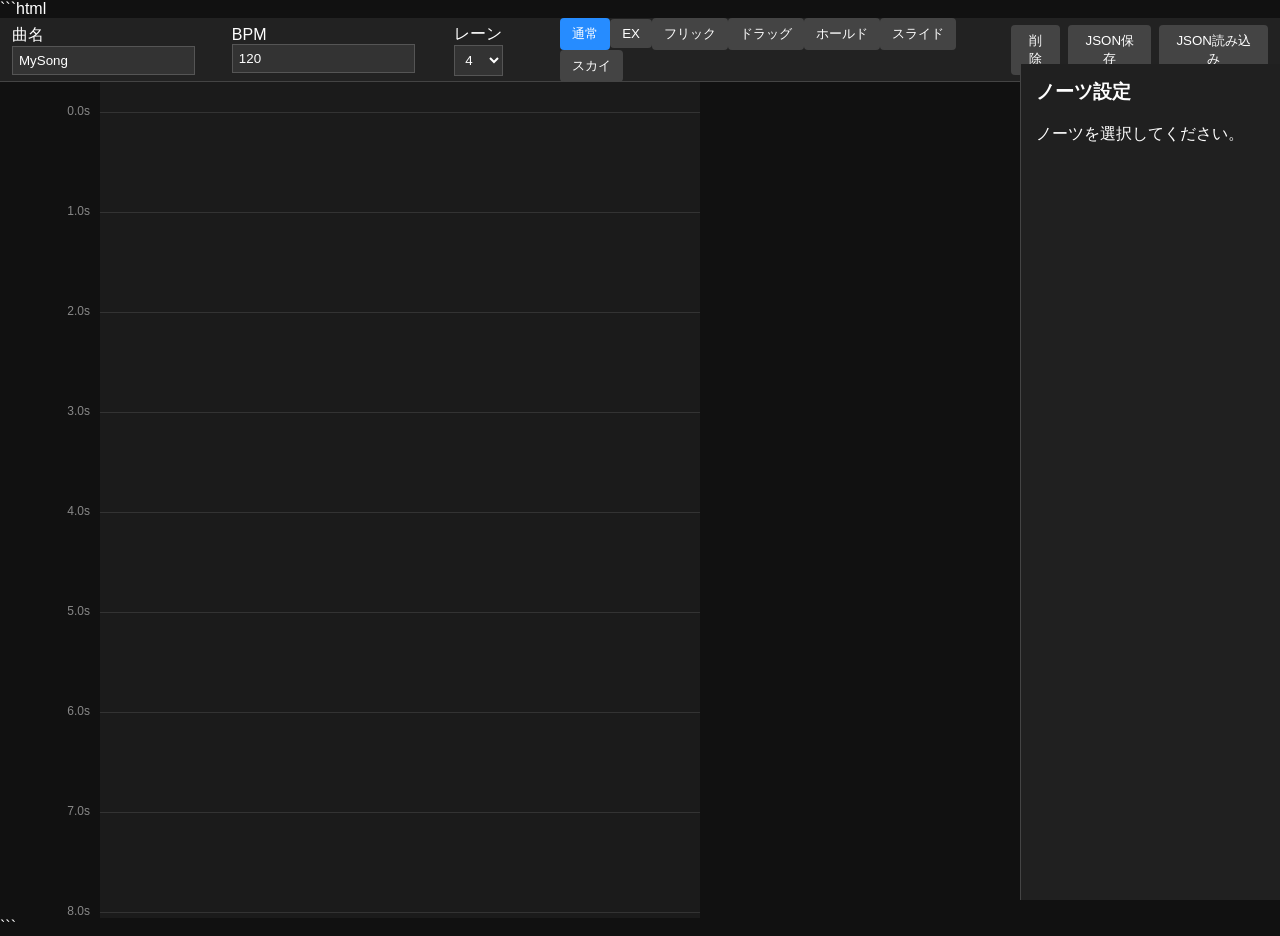
==== ChartEditor/譜面作成ツール.html @ 3a307c7f "ホールドノーツとスライドノーツのボディ部分プレハブ化・譜面エディタ仮作成" ====
```html
<!DOCTYPE html>
<html lang="ja">
<head>
<meta charset="UTF-8">
<title>Rhythm Game Chart Editor</title>

<style>
* {
    box-sizing: border-box;
}

body {
    margin: 0;
    background: #111;
    color: white;
    font-family: Arial, sans-serif;
    overflow: hidden;
}

/* =========================
   ツールバー
========================= */

#toolbar {
    height: 64px;
    background: #222;
    display: flex;
    align-items: center;
    gap: 8px;
    padding: 8px 12px;
    border-bottom: 1px solid #444;
}

#toolbar input,
#toolbar select {
    background: #333;
    color: white;
    border: 1px solid #555;
    padding: 6px;
}

button {
    background: #444;
    color: white;
    border: none;
    padding: 7px 12px;
    border-radius: 4px;
    cursor: pointer;
}

button:hover {
    background: #666;
}

button.active {
    background: #268cff;
}

/* =========================
   エディタ
========================= */

#editorWrapper {
    height: calc(100vh - 64px);
    overflow: auto;
}

#timeline {
    position: relative;
    width: 600px;
    min-height: 5000px;
    margin-left: 100px;
    background: #1b1b1b;
}

/* レーン */

.lane {
    position: absolute;
    top: 0;
    bottom: 0;
    width: 150px;
    border-left: 1px solid #444;
    border-right: 1px solid #444;
}

.lane:nth-child(1) {
    left: 0;
}

.lane:nth-child(2) {
    left: 150px;
}

.lane:nth-child(3) {
    left: 300px;
}

.lane:nth-child(4) {
    left: 450px;
}

/* 時間線 */

.timeLine {
    position: absolute;
    left: 0;
    height: 1px;
    background: #333;
}

.timeLabel {
    position: absolute;
    left: -90px;
    width: 80px;
    text-align: right;
    color: #888;
    font-size: 12px;
}

/* =========================
   共通ノーツ
========================= */

.note {
    position: absolute;
    z-index: 10;
    cursor: pointer;
}

/* TAP */

.note-tap {
    height: 24px;
    border-radius: 5px;
    background: #35a9ff;
    border: 2px solid white;
}

/* EX */

.note-ex {
    height: 28px;
    border-radius: 50%;
    background: #ffd83d;
    border: 3px solid #fff;
    box-shadow:
        0 0 10px #ffd83d,
        0 0 20px #ffd83d;
}

/* HOLD */

.note-hold {
    background: #ff4d91;
    border: 2px solid white;
    border-radius: 8px;
}

/* FLICK */

.note-flick {
    width: 34px;
    height: 34px;
    background: #9d5cff;
    border: 3px solid white;
    transform: rotate(45deg);
}

/* DRAG */

.note-drag {
    height: 26px;
    border-radius: 13px;
    background: #39e68c;
    border: 2px solid white;
}

/* SLIDE */

.slide-line {
    position: absolute;
    height: 8px;
    background: #ff9d3d;
    border-radius: 8px;
    transform-origin: 0 50%;
    z-index: 5;
}

.slide-point {
    position: absolute;
    width: 22px;
    height: 22px;
    border-radius: 50%;
    border: 2px solid white;
    z-index: 12;
}

/* SKY */

.note-sky {
    width: 36px;
    height: 36px;
    border-radius: 50%;
    background: #4de8ff;
    border: 3px solid white;
    box-shadow:
        0 0 10px #4de8ff,
        0 0 30px #4de8ff;
}

/* =========================
   設定パネル
========================= */

#propertyPanel {
    position: fixed;
    right: 0;
    top: 64px;
    width: 260px;
    bottom: 0;
    background: #202020;
    border-left: 1px solid #444;
    padding: 15px;
    overflow-y: auto;
}

#propertyPanel h3 {
    margin-top: 0;
}

.property {
    margin-bottom: 12px;
}

.property label {
    display: block;
    color: #aaa;
    margin-bottom: 4px;
}

.property input,
.property select {
    width: 100%;
    background: #333;
    color: white;
    border: 1px solid #555;
    padding: 7px;
}

.hidden {
    display: none;
}
</style>
</head>

<body>

<!-- =========================
     ツールバー
========================= -->

<div id="toolbar">

    <label>
        曲名
        <input
            id="songName"
            value="MySong"
        >
    </label>

    <label>
        BPM
        <input
            id="bpm"
            type="number"
            value="120"
        >
    </label>

    <label>
        レーン
        <select id="laneCount">
    		<option value="4">4</option>
    		<option value="5">5</option>
    		<option value="6">6</option>
    		<option value="7">7</option>
    		<option value="8">8</option>
    		<option value="9">9</option>
    		<option value="10">10</option>
    		<option value="11">11</option>
    		<option value="12">12</option>
    		<option value="13">13</option>
    		<option value="14">14</option>
    		<option value="15">15</option>
    		<option value="16">16</option>
	</select>
    </label>

    <div id="noteButtons"></div>

    <button onclick="setMode('delete')">
        削除
    </button>

    <button onclick="saveJSON()">
        JSON保存
    </button>

    <button onclick="loadJSON()">
        JSON読み込み
    </button>

    <input
        id="fileInput"
        type="file"
        accept=".json"
        style="display:none"
    >

</div>


<!-- =========================
     タイムライン
========================= -->

<div id="editorWrapper">

    <div id="timeline"></div>

</div>


<!-- =========================
     プロパティ
========================= -->

<div id="propertyPanel">

    <h3>ノーツ設定</h3>

    <div id="properties">
        ノーツを選択してください。
    </div>

</div>


<script>

/* =========================================================
   基本設定
========================================================= */

let pixelsPerSecond = 100;

let laneCount = 4;

let mode = "tap";

let selectedNoteIndex = -1;

let dragStart = null;


/* =========================================================
   譜面データ
========================================================= */

let chart = {

    songName: "MySong",

    bpm: 120,

    laneCount: 4,

    notes: []

};


/* =========================================================
   ★ ノーツ定義
=========================================================

   新しいノーツを追加するときは、
   基本的にここへ追加するだけ。

========================================================= */

const NOTE_TYPES = {

    tap: {

        name: "通常",

        color: "#35a9ff",

        placement: "single"

    },


    ex: {

        name: "EX",

        color: "#ffd83d",

        placement: "single",

        defaults: {

            judgeWindow: 0.15,

            scoreMultiplierBonus: 0.5

        }

    },


    flick: {

        name: "フリック",

        color: "#9d5cff",

        placement: "single",

        defaults: {

            direction: "right"

        }

    },


    drag: {

        name: "ドラッグ",

        color: "#39e68c",

        placement: "single"

    },


    hold: {

        name: "ホールド",

        color: "#ff4d91",

        placement: "range"

    },


    slide: {

        name: "スライド",

        color: "#ff9d3d",

        placement: "slide"

    },


    sky: {

        name: "スカイ",

        color: "#4de8ff",

        placement: "sky",

        defaults: {

            x: 0,

            y: 2,

            z: 5

        }

    }

};


/* =========================================================
   HTML要素
========================================================= */

const timeline =
    document.getElementById("timeline");

const noteButtons =
    document.getElementById("noteButtons");

const laneCountInput =
    document.getElementById("laneCount");

const properties =
    document.getElementById("properties");


/* =========================================================
   ノーツボタンを自動生成
========================================================= */

function createNoteButtons() {

    noteButtons.innerHTML = "";

    Object.keys(NOTE_TYPES).forEach(type => {

        const config =
            NOTE_TYPES[type];

        const button =
            document.createElement("button");

        button.textContent =
            config.name;

        button.dataset.type =
            type;

        button.onclick = () => {

            setMode(type);

        };

        noteButtons.appendChild(button);

    });

}


/* =========================================================
   モード変更
========================================================= */

function setMode(type) {

    mode = type;

    document
        .querySelectorAll("#noteButtons button")
        .forEach(button => {

            button.classList.remove("active");

            if (
                button.dataset.type === type
            ) {

                button.classList.add("active");

            }

        });

}


/* =========================================================
   時間変換
========================================================= */

function timeToY(time) {

    return (
        time *
        pixelsPerSecond
    ) + 30;

}


function yToTime(y) {

    return Math.max(

        0,

        (y - 30) /
        pixelsPerSecond

    );

}


/* =========================================================
   レーン取得
========================================================= */

function getLaneWidth() {

    if (laneCount <= 4) {
        return 150;
    }

    if (laneCount <= 6) {
        return 120;
    }

    if (laneCount <= 8) {
        return 100;
    }

    if (laneCount <= 12) {
        return 75;
    }

    return 60;
}

function getLane(x) {

    const width =
        getLaneWidth();

    return Math.floor(
        x / width
    );

}

/* =========================================================
   マウス位置
========================================================= */

function getMousePosition(event) {

    const rect =
        timeline.getBoundingClientRect();

    return {

        x:
            event.clientX -
            rect.left,

        y:
            event.clientY -
            rect.top

    };

}


/* =========================================================
   タイムライン
========================================================= */

timeline.addEventListener(
    "mousedown",
    event => {

        const pos =
            getMousePosition(event);

        const lane =
            getLane(pos.x);

        if (
            lane < 0 ||
            lane >= laneCount
        ) {

            return;

        }


        /* 削除 */

        if (
            mode === "delete"
        ) {

            return;

        }


        const config =
            NOTE_TYPES[mode];


        if (!config) {

            return;

        }


        /* 単発ノーツ */

        if (
            config.placement ===
            "single"
        ) {

            const time =
                yToTime(pos.y);

            addSingleNote(
                mode,
                lane,
                time
            );

        }


        /* HOLD */

        if (
            config.placement ===
            "range"
        ) {

            dragStart = {

                lane: lane,

                time:
                    yToTime(pos.y)

            };

        }


        /* SLIDE */

        if (
            config.placement ===
            "slide"
        ) {

            dragStart = {

                lane: lane,

                time:
                    yToTime(pos.y)

            };

        }


        /* SKY */

        if (
            config.placement ===
            "sky"
        ) {

            const time =
                yToTime(pos.y);

            addSkyNote(
                time
            );

        }

    }
);


/* =========================================================
   マウスアップ
========================================================= */

timeline.addEventListener(
    "mouseup",
    event => {

        if (
            dragStart === null
        ) {

            return;

        }


        const pos =
            getMousePosition(event);

        const endLane =
            getLane(pos.x);

        const endTime =
            yToTime(pos.y);


        /* HOLD */

        if (
            mode === "hold"
        ) {

            if (
                endTime >
                dragStart.time
            ) {

                addHoldNote(

                    dragStart.lane,

                    dragStart.time,

                    endTime

                );

            }

        }


        /* SLIDE */

        if (
            mode === "slide"
        ) {

            if (
                endTime >
                dragStart.time &&
                endLane >= 0 &&
                endLane < laneCount
            ) {

                addSlideNote(

                    dragStart.lane,

                    endLane,

                    dragStart.time,

                    endTime

                );

            }

        }


        dragStart = null;

    }
);


/* =========================================================
   単発ノーツ
========================================================= */

function addSingleNote(
    type,
    lane,
    time
) {

    const config =
        NOTE_TYPES[type];

    const note = {

        type: type,

        lane: lane,

        time: time

    };


    /*
       デフォルト値を追加
    */

    if (config.defaults) {

        Object.assign(

            note,

            config.defaults

        );

    }


    chart.notes.push(note);

    renderChart();

}


/* =========================================================
   HOLD
========================================================= */

function addHoldNote(
    lane,
    startTime,
    endTime
) {

    chart.notes.push({

        type: "hold",

        lane: lane,

        startTime:
            startTime,

        endTime:
            endTime

    });

    renderChart();

}


/* =========================================================
   スライド
========================================================= */

function addSlideNote(
    startLane,
    endLane,
    startTime,
    endTime
) {

    chart.notes.push({

        type: "slide",

        startLane:
            startLane,

        endLane:
            endLane,

        startTime:
            startTime,

        endTime:
            endTime

    });

    renderChart();

}


/* =========================================================
   SKY
========================================================= */

function addSkyNote(time) {

    const config =
        NOTE_TYPES.sky;

    chart.notes.push({

        type: "sky",

        time: time,

        x: config.defaults.x,

        y: config.defaults.y,

        z: config.defaults.z

    });

    renderChart();

}


/* =========================================================
   譜面描画
========================================================= */

function renderChart() {

    /*
       既存のノーツ・時間線を削除
    */

    timeline
        .querySelectorAll(
            ".note, .slide-line, .slide-point, .timeLine, .timeLabel"
        )
        .forEach(
            element =>
                element.remove()
        );


    /* レーン幅を自動計算 */

    const laneWidth =
        getLaneWidth();

    const timelineWidth =
        laneWidth * laneCount;

    timeline.style.width =
        timelineWidth + "px";


    /*
       時間線
    */

    for (
        let time = 0;
        time <= 50;
        time++
    ) {

        const y =
            timeToY(time);

        const line =
            document.createElement("div");

        line.className =
            "timeLine";

        line.style.top =
            y + "px";

	line.style.width =
    		timelineWidth + "px";

        timeline.appendChild(line);


        const label =
            document.createElement("div");

        label.className =
            "timeLabel";

        label.style.top =
            (y - 8) + "px";

        label.textContent =
            time.toFixed(1) + "s";

        timeline.appendChild(label);

    }


    /*
       ノーツ
    */

    chart.notes.forEach(
        (note, index) => {

            renderNote(
                note,
                index,
                laneWidth
            );

        }
    );

}


/* =========================================================
   ノーツ描画
========================================================= */

function renderNote(
    note,
    index,
    laneWidth
) {

    switch (
        note.type
    ) {


        /* TAP */

        case "tap":

            createSingleVisual(
                note,
                index,
                laneWidth,
                "note-tap"
            );

            break;


        /* EX */

        case "ex":

            createSingleVisual(
                note,
                index,
                laneWidth,
                "note-ex"
            );

            break;


        /* FLICK */

        case "flick":

            createSingleVisual(
                note,
                index,
                laneWidth,
                "note-flick"
            );

            break;


        /* DRAG */

        case "drag":

            createSingleVisual(
                note,
                index,
                laneWidth,
                "note-drag"
            );

            break;


        /* HOLD */

        case "hold":

            createHoldVisual(
                note,
                index,
                laneWidth
            );

            break;


        /* SLIDE */

        case "slide":

            createSlideVisual(
                note,
                index,
                laneWidth
            );

            break;


        /* SKY */

        case "sky":

            createSkyVisual(
                note,
                index
            );

            break;

    }

}


/* =========================================================
   単発ノーツ表示
========================================================= */

function createSingleVisual(
    note,
    index,
    laneWidth,
    className
) {

    const element =
        document.createElement("div");

    element.className =
        "note " + className;

    element.style.left =
        (
            note.lane *
            laneWidth +
            10
        ) + "px";

    element.style.top =
        timeToY(note.time)
        + "px";

    element.style.width =
        (
            laneWidth -
            20
        ) + "px";


    element.onclick =
        event => {

            event.stopPropagation();

            if (
                mode === "delete"
            ) {

                chart.notes.splice(
                    index,
                    1
                );

                renderChart();

                return;

            }


            selectNote(index);

        };


    timeline.appendChild(
        element
    );

}


/* =========================================================
   HOLD表示
========================================================= */

function createHoldVisual(
    note,
    index,
    laneWidth
) {

    const element =
        document.createElement("div");

    element.className =
        "note note-hold";

    element.style.left =
        (
            note.lane *
            laneWidth +
            20
        ) + "px";

    element.style.top =
        timeToY(
            note.startTime
        ) + "px";

    element.style.width =
        (
            laneWidth -
            40
        ) + "px";

    element.style.height =
        (
            (
                note.endTime -
                note.startTime
            ) *
            pixelsPerSecond
        ) + "px";


    element.onclick =
        event => {

            event.stopPropagation();

            if (
                mode === "delete"
            ) {

                chart.notes.splice(
                    index,
                    1
                );

                renderChart();

                return;

            }

            selectNote(index);

        };


    timeline.appendChild(
        element
    );

}


/* =========================================================
   スライド表示
========================================================= */

function createSlideVisual(
    note,
    index,
    laneWidth
) {

    const startX =
        note.startLane *
        laneWidth +
        laneWidth / 2;

    const endX =
        note.endLane *
        laneWidth +
        laneWidth / 2;

    const startY =
        timeToY(
            note.startTime
        );

    const endY =
        timeToY(
            note.endTime
        );


    const dx =
        endX -
        startX;

    const dy =
        endY -
        startY;

    const length =
        Math.sqrt(
            dx * dx +
            dy * dy
        );

    const angle =
        Math.atan2(
            dy,
            dx
        ) *
        180 /
        Math.PI;


    const line =
        document.createElement("div");

    line.className =
        "slide-line";

    line.style.left =
        startX + "px";

    line.style.top =
        startY + "px";

    line.style.width =
        length + "px";

    line.style.transform =
        `rotate(${angle}deg)`;


    line.onclick =
        event => {

            event.stopPropagation();

            if (
                mode === "delete"
            ) {

                chart.notes.splice(
                    index,
                    1
                );

                renderChart();

            }

        };


    timeline.appendChild(
        line
    );


    createSlidePoint(
        startX,
        startY,
        "#ffffff"
    );

    createSlidePoint(
        endX,
        endY,
        "#ff9d3d"
    );

}


/* =========================================================
   スライドの点
========================================================= */

function createSlidePoint(
    x,
    y,
    color
) {

    const point =
        document.createElement("div");

    point.className =
        "slide-point";

    point.style.left =
        (x - 11) + "px";

    point.style.top =
        (y - 11) + "px";

    point.style.background =
        color;

    timeline.appendChild(
        point
    );

}


/* =========================================================
   SKY表示
========================================================= */

function createSkyVisual(
    note,
    index
) {

    const element =
        document.createElement("div");

    element.className =
        "note note-sky";


    /*
       2Dエディタでは
       Xを横位置として表示
    */

    const x =
        300 +
        note.x * 100;

    element.style.left =
        x + "px";

    element.style.top =
        timeToY(
            note.time
        ) + "px";


    element.title =
        `SKY\nX:${note.x}\nY:${note.y}\nZ:${note.z}`;


    element.onclick =
        event => {

            event.stopPropagation();

            if (
                mode === "delete"
            ) {

                chart.notes.splice(
                    index,
                    1
                );

                renderChart();

                return;

            }

            selectNote(index);

        };


    timeline.appendChild(
        element
    );

}


/* =========================================================
   ノーツ選択
========================================================= */

function selectNote(index) {

    selectedNoteIndex =
        index;

    const note =
        chart.notes[index];

    showProperties(note);

}


/* =========================================================
   プロパティ表示
========================================================= */

function showProperties(note) {

    properties.innerHTML = "";


    Object.keys(note)
        .forEach(key => {

            const wrapper =
                document.createElement(
                    "div"
                );

            wrapper.className =
                "property";


            const label =
                document.createElement(
                    "label"
                );

            label.textContent =
                key;


            const input =
                document.createElement(
                    "input"
                );

            input.value =
                note[key];


            input.onchange =
                () => {

                    let value =
                        input.value;


                    if (
                        value !== "" &&
                        !isNaN(value)
                    ) {

                        value =
                            Number(value);

                    }


                    note[key] =
                        value;


                    renderChart();

                };


            wrapper.appendChild(
                label
            );

            wrapper.appendChild(
                input
            );

            properties.appendChild(
                wrapper
            );

        });

}


/* =========================================================
   レーン数変更
========================================================= */

laneCountInput.onchange =
    () => {

        laneCount =
            Number(
                laneCountInput.value
            );

        chart.laneCount =
            laneCount;

        renderChart();

    };


/* =========================================================
   JSON保存
========================================================= */

function saveJSON() {

    chart.songName =
        document.getElementById(
            "songName"
        ).value;

    chart.bpm =
        Number(
            document.getElementById(
                "bpm"
            ).value
        );

    chart.laneCount =
        laneCount;


    const json =
        JSON.stringify(
            chart,
            null,
            2
        );


    const blob =
        new Blob(
            [json],
            {
                type:
                    "application/json"
            }
        );


    const url =
        URL.createObjectURL(
            blob
        );


    const a =
        document.createElement(
            "a"
        );

    a.href =
        url;

    a.download =
        chart.songName +
        ".json";

    a.click();


    URL.revokeObjectURL(
        url
    );

}


/* =========================================================
   JSON読み込み
========================================================= */

function loadJSON() {

    document
        .getElementById(
            "fileInput"
        )
        .click();

}


document
    .getElementById(
        "fileInput"
    )
    .addEventListener(
        "change",
        event => {

            const file =
                event.target.files[0];

            if (!file) {
                return;
            }


            const reader =
                new FileReader();


            reader.onload =
                () => {

                    chart =
                        JSON.parse(
                            reader.result
                        );


                    laneCount =
                        chart.laneCount ||
                        4;


                    laneCountInput.value =
                        laneCount;


                    document
                        .getElementById(
                            "songName"
                        )
                        .value =
                        chart.songName ||
                        "MySong";


                    document
                        .getElementById(
                            "bpm"
                        )
                        .value =
                        chart.bpm ||
                        120;


                    renderChart();

                };


            reader.readAsText(
                file
            );

        }
    );


/* =========================================================
   初期化
========================================================= */

createNoteButtons();

renderChart();

setMode("tap");

</script>

</body>
</html>
```
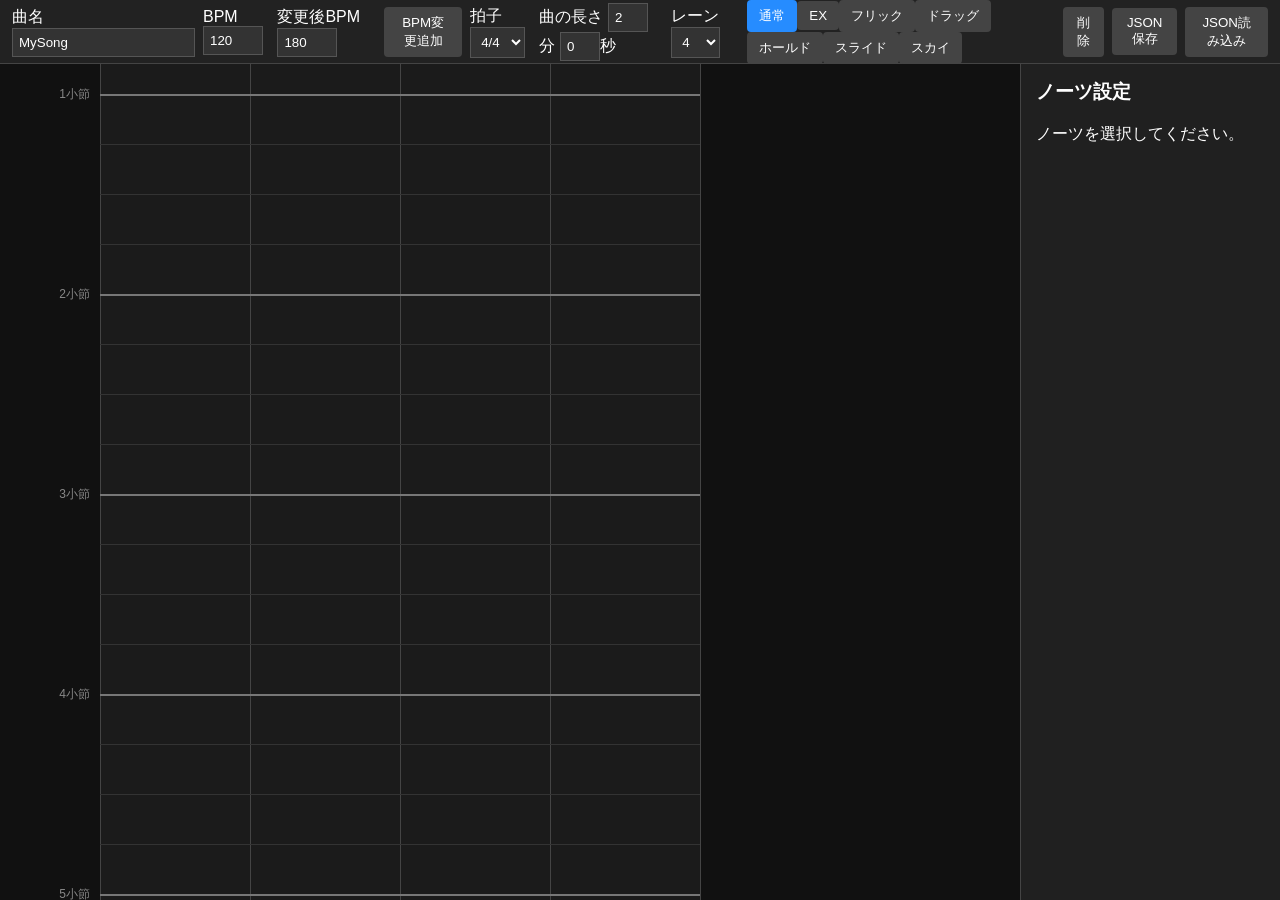
==== commit 04ca5f6f: "譜面エディタの追加機能と変更" ====
--- a/ChartEditor/譜面作成ツール.html
+++ b/ChartEditor/譜面作成ツール.html
@@ -1,4 +1,3 @@
-```html
 <!DOCTYPE html>
 <html lang="ja">
 <head>
@@ -69,45 +68,35 @@
 #timeline {
     position: relative;
     width: 600px;
-    min-height: 5000px;
     margin-left: 100px;
     background: #1b1b1b;
 }
 
-/* レーン */
-
-.lane {
+/* 小節線・拍線・レーン線 */
+
+.measureLine {
     position: absolute;
-    top: 0;
-    bottom: 0;
-    width: 150px;
-    border-left: 1px solid #444;
-    border-right: 1px solid #444;
-}
-
-.lane:nth-child(1) {
     left: 0;
-}
-
-.lane:nth-child(2) {
-    left: 150px;
-}
-
-.lane:nth-child(3) {
-    left: 300px;
-}
-
-.lane:nth-child(4) {
-    left: 450px;
-}
-
-/* 時間線 */
-
-.timeLine {
+    height: 2px;
+    background: #777;
+    z-index: 2;
+}
+
+.beatLine {
     position: absolute;
     left: 0;
     height: 1px;
     background: #333;
+    z-index: 1;
+}
+
+.laneLine {
+    position: absolute;
+    top: 0;
+    bottom: 0;
+    width: 1px;
+    background: #444;
+    z-index: 1;
 }
 
 .timeLabel {
@@ -119,6 +108,32 @@
     font-size: 12px;
 }
 
+.bpmChangeLine {
+    position: absolute;
+    left: 0;
+    height: 3px;
+    background: #ff9d3d;
+    z-index: 3;
+}
+
+.bpmChangeLabel {
+    position: absolute;
+    right: -140px;
+    width: 130px;
+    text-align: left;
+    color: #ff9d3d;
+    font-size: 11px;
+    cursor: pointer;
+    background: rgba(0,0,0,0.6);
+    padding: 2px 4px;
+    border-radius: 3px;
+    z-index: 15;
+}
+.bpmChangeLabel:hover {
+    background: #ff9d3d;
+    color: black;
+}
+
 /* =========================
    共通ノーツ
 ========================= */
@@ -130,7 +145,6 @@
 }
 
 /* TAP */
-
 .note-tap {
     height: 24px;
     border-radius: 5px;
@@ -139,19 +153,15 @@
 }
 
 /* EX */
-
 .note-ex {
     height: 28px;
     border-radius: 50%;
     background: #ffd83d;
     border: 3px solid #fff;
-    box-shadow:
-        0 0 10px #ffd83d,
-        0 0 20px #ffd83d;
+    box-shadow: 0 0 10px #ffd83d, 0 0 20px #ffd83d;
 }
 
 /* HOLD */
-
 .note-hold {
     background: #ff4d91;
     border: 2px solid white;
@@ -159,7 +169,6 @@
 }
 
 /* FLICK */
-
 .note-flick {
     width: 34px;
     height: 34px;
@@ -169,7 +178,6 @@
 }
 
 /* DRAG */
-
 .note-drag {
     height: 26px;
     border-radius: 13px;
@@ -178,7 +186,6 @@
 }
 
 /* SLIDE */
-
 .slide-line {
     position: absolute;
     height: 8px;
@@ -198,16 +205,13 @@
 }
 
 /* SKY */
-
 .note-sky {
     width: 36px;
     height: 36px;
     border-radius: 50%;
     background: #4de8ff;
     border: 3px solid white;
-    box-shadow:
-        0 0 10px #4de8ff,
-        0 0 30px #4de8ff;
+    box-shadow: 0 0 10px #4de8ff, 0 0 30px #4de8ff;
 }
 
 /* =========================
@@ -258,97 +262,86 @@
 <body>
 
 <!-- =========================
-     ツールバー
+    ツールバー
 ========================= -->
 
 <div id="toolbar">
-
     <label>
         曲名
-        <input
-            id="songName"
-            value="MySong"
-        >
+        <input id="songName" value="MySong">
     </label>
 
     <label>
         BPM
-        <input
-            id="bpm"
-            type="number"
-            value="120"
-        >
+        <input id="bpm" type="number" value="120" style="width: 60px;">
+    </label>
+
+    <label>
+        変更後BPM
+        <input id="newBpmInput" type="number" value="180" style="width: 60px;">
+    </label>
+    <button onclick="addBpmChangeAtCurrent()">BPM変更追加</button>
+
+    <label>
+        拍子
+        <select id="timeSignature" style="width: 55px;">
+            <option value="4">4/4</option>
+            <option value="3">3/4</option>
+            <option value="2">2/4</option>
+        </select>
+    </label>
+
+    <label>
+        曲の長さ
+        <input id="songMinutes" type="number" value="2" min="0" style="width: 40px;">分
+        <input id="songSeconds" type="number" value="0" min="0" max="59" style="width: 40px;">秒
     </label>
 
     <label>
         レーン
         <select id="laneCount">
-    		<option value="4">4</option>
-    		<option value="5">5</option>
-    		<option value="6">6</option>
-    		<option value="7">7</option>
-    		<option value="8">8</option>
-    		<option value="9">9</option>
-    		<option value="10">10</option>
-    		<option value="11">11</option>
-    		<option value="12">12</option>
-    		<option value="13">13</option>
-    		<option value="14">14</option>
-    		<option value="15">15</option>
-    		<option value="16">16</option>
-	</select>
+            <option value="4">4</option>
+            <option value="5">5</option>
+            <option value="6">6</option>
+            <option value="7">7</option>
+            <option value="8">8</option>
+            <option value="9">9</option>
+            <option value="10">10</option>
+            <option value="11">11</option>
+            <option value="12">12</option>
+            <option value="13">13</option>
+            <option value="14">14</option>
+            <option value="15">15</option>
+            <option value="16">16</option>
+        </select>
     </label>
 
     <div id="noteButtons"></div>
 
-    <button onclick="setMode('delete')">
-        削除
-    </button>
-
-    <button onclick="saveJSON()">
-        JSON保存
-    </button>
-
-    <button onclick="loadJSON()">
-        JSON読み込み
-    </button>
-
-    <input
-        id="fileInput"
-        type="file"
-        accept=".json"
-        style="display:none"
-    >
-
+    <button onclick="setMode('delete')">削除</button>
+    <button onclick="saveJSON()">JSON保存</button>
+    <button onclick="loadJSON()">JSON読み込み</button>
+
+    <input id="fileInput" type="file" accept=".json" style="display:none">
 </div>
 
-
 <!-- =========================
-     タイムライン
+    タイムライン
 ========================= -->
 
 <div id="editorWrapper">
-
     <div id="timeline"></div>
-
 </div>
 
-
 <!-- =========================
-     プロパティ
+    プロパティ
 ========================= -->
 
 <div id="propertyPanel">
-
     <h3>ノーツ設定</h3>
-
-    <div id="properties">
-        ノーツを選択してください。
-    </div>
-
+    <div id="properties">ノーツを選択してください。</div>
 </div>
 
-
 <script>
 
 /* =========================================================
@@ -356,1518 +349,612 @@
 ========================================================= */
 
 let pixelsPerSecond = 100;
-
 let laneCount = 4;
-
 let mode = "tap";
-
 let selectedNoteIndex = -1;
-
 let dragStart = null;
 
-
 /* =========================================================
    譜面データ
 ========================================================= */
 
 let chart = {
-
     songName: "MySong",
-
     bpm: 120,
-
+    timeSignature: 4,
     laneCount: 4,
-
+    duration: 120,
+    bpmChanges: [], // ソフラン用（例: [{time: 30, bpm: 180}]）
     notes: []
-
 };
 
-
-/* =========================================================
-   ★ ノーツ定義
-=========================================================
-
-   新しいノーツを追加するときは、
-   基本的にここへ追加するだけ。
-
+/* =========================================================
+   ノーツ定義
 ========================================================= */
 
 const NOTE_TYPES = {
-
-    tap: {
-
-        name: "通常",
-
-        color: "#35a9ff",
-
-        placement: "single"
-
-    },
-
-
-    ex: {
-
-        name: "EX",
-
-        color: "#ffd83d",
-
-        placement: "single",
-
-        defaults: {
-
-            judgeWindow: 0.15,
-
-            scoreMultiplierBonus: 0.5
-
+    tap: { name: "通常", color: "#35a9ff", placement: "single" },
+    ex: { name: "EX", color: "#ffd83d", placement: "single", defaults: { judgeWindow: 0.15, scoreMultiplierBonus: 0.5 } },
+    flick: { name: "フリック", color: "#9d5cff", placement: "single", defaults: { direction: "right" } },
+    drag: { name: "ドラッグ", color: "#39e68c", placement: "single" },
+    hold: { name: "ホールド", color: "#ff4d91", placement: "range" },
+    slide: { name: "スライド", color: "#ff9d3d", placement: "slide" },
+    sky: { name: "スカイ", color: "#4de8ff", placement: "sky", defaults: { x: 0, y: 2, z: 5 } }
+};
+
+/* =========================================================
+   HTML要素
+========================================================= */
+
+const timeline = document.getElementById("timeline");
+const noteButtons = document.getElementById("noteButtons");
+const laneCountInput = document.getElementById("laneCount");
+const properties = document.getElementById("properties");
+
+/* =========================================================
+   ノーツボタンを自動生成
+========================================================= */
+
+function createNoteButtons() {
+    noteButtons.innerHTML = "";
+    Object.keys(NOTE_TYPES).forEach(type => {
+        const config = NOTE_TYPES[type];
+        const button = document.createElement("button");
+        button.textContent = config.name;
+        button.dataset.type = type;
+        button.onclick = () => setMode(type);
+        noteButtons.appendChild(button);
+    });
+}
+
+function setMode(type) {
+    mode = type;
+    document.querySelectorAll("#noteButtons button").forEach(button => {
+        button.classList.remove("active");
+        if (button.dataset.type === type) {
+            button.classList.add("active");
         }
-
-    },
-
-
-    flick: {
-
-        name: "フリック",
-
-        color: "#9d5cff",
-
-        placement: "single",
-
-        defaults: {
-
-            direction: "right"
-
+    });
+}
+
+/* =========================================================
+   時間変換（ソフラン対応）
+========================================================= */
+
+function getTimeSignature() {
+    return Number(document.getElementById("timeSignature").value) || 4;
+}
+
+function getBpmChanges() {
+    if (chart.bpmChanges && chart.bpmChanges.length > 0) {
+        return [...chart.bpmChanges].sort((a, b) => a.time - b.time);
+    }
+    const currentBpm = Number(document.getElementById("bpm").value) || 120;
+    return [{ time: 0, bpm: currentBpm }];
+}
+
+function timeToY(time) {
+    let y = 30;
+    let changes = getBpmChanges();
+    if (changes[0].time > 0) {
+        changes.unshift({ time: 0, bpm: changes[0].bpm });
+    }
+
+    let baseBpm = 120;
+    let pps = pixelsPerSecond;
+
+    for (let i = 0; i < changes.length; i++) {
+        let start = changes[i].time;
+        let bpm = changes[i].bpm;
+        let end = (i < changes.length - 1) ? changes[i + 1].time : time;
+
+        if (time <= start) break;
+
+        let span = Math.min(time, end) - start;
+        if (span > 0) {
+            y += span * pps * (bpm / baseBpm);
         }
-
-    },
-
-
-    drag: {
-
-        name: "ドラッグ",
-
-        color: "#39e68c",
-
-        placement: "single"
-
-    },
-
-
-    hold: {
-
-        name: "ホールド",
-
-        color: "#ff4d91",
-
-        placement: "range"
-
-    },
-
-
-    slide: {
-
-        name: "スライド",
-
-        color: "#ff9d3d",
-
-        placement: "slide"
-
-    },
-
-
-    sky: {
-
-        name: "スカイ",
-
-        color: "#4de8ff",
-
-        placement: "sky",
-
-        defaults: {
-
-            x: 0,
-
-            y: 2,
-
-            z: 5
-
+    }
+    return y;
+}
+
+function yToTime(y) {
+    if (y <= 30) return 0;
+    let targetY = y - 30;
+    let changes = getBpmChanges();
+    if (changes[0].time > 0) {
+        changes.unshift({ time: 0, bpm: changes[0].bpm });
+    }
+
+    let baseBpm = 120;
+    let pps = pixelsPerSecond;
+    let currentTime = 0;
+    let currentY = 0;
+
+    for (let i = 0; i < changes.length; i++) {
+        let start = changes[i].time;
+        let bpm = changes[i].bpm;
+        let nextStart = (i < changes.length - 1) ? changes[i + 1].time : Infinity;
+        
+        // この区間での1秒あたりのピクセル数
+        let speed = pps * (bpm / baseBpm);
+        
+        // 区間の終了Y座標を計算
+        let startTimeY = currentY;
+        let maxSpan = nextStart === Infinity ? Infinity : (nextStart - start);
+        let maxSegmentY = startTimeY + maxSpan * speed;
+
+        if (targetY <= maxSegmentY) {
+            let diffY = targetY - startTimeY;
+            return start + (diffY / speed);
+        } else {
+            currentY = maxSegmentY;
+            currentTime = nextStart;
         }
-
-    }
-
+    }
+    return currentTime;
+}
+
+/* =========================================================
+   レーン取得
+========================================================= */
+
+function getLaneWidth() {
+    if (laneCount <= 4) return 150;
+    if (laneCount <= 6) return 120;
+    if (laneCount <= 8) return 100;
+    if (laneCount <= 12) return 75;
+    return 60;
+}
+
+function getLane(x) {
+    const width = getLaneWidth();
+    return Math.floor(x / width);
+}
+
+function getMousePosition(event) {
+    const rect = timeline.getBoundingClientRect();
+    return {
+        x: event.clientX - rect.left,
+        y: event.clientY - rect.top
+    };
+}
+
+/* =========================================================
+   タイムライン イベント
+========================================================= */
+
+timeline.addEventListener("mousedown", event => {
+    const pos = getMousePosition(event);
+    const lane = getLane(pos.x);
+
+    if (lane < 0 || lane >= laneCount) return;
+    if (mode === "delete") return;
+
+    const config = NOTE_TYPES[mode];
+    if (!config) return;
+
+    if (config.placement === "single") {
+        addSingleNote(mode, lane, yToTime(pos.y));
+    }
+    if (config.placement === "range" || config.placement === "slide") {
+        dragStart = { lane: lane, time: yToTime(pos.y) };
+    }
+    if (config.placement === "sky") {
+        addSkyNote(yToTime(pos.y));
+    }
+});
+
+timeline.addEventListener("mouseup", event => {
+    if (dragStart === null) return;
+
+    const pos = getMousePosition(event);
+    const endLane = getLane(pos.x);
+    const endTime = yToTime(pos.y);
+
+    if (mode === "hold" && endTime > dragStart.time) {
+        addHoldNote(dragStart.lane, dragStart.time, endTime);
+    }
+    if (mode === "slide" && endTime > dragStart.time && endLane >= 0 && endLane < laneCount) {
+        addSlideNote(dragStart.lane, endLane, dragStart.time, endTime);
+    }
+    dragStart = null;
+});
+
+/* =========================================================
+   ノーツ追加関数
+========================================================= */
+
+function addSingleNote(type, lane, time) {
+    const config = NOTE_TYPES[type];
+    const note = { type: type, lane: lane, time: time };
+    if (config.defaults) Object.assign(note, config.defaults);
+    chart.notes.push(note);
+    renderChart();
+}
+
+function addHoldNote(lane, startTime, endTime) {
+    chart.notes.push({ type: "hold", lane: lane, startTime: startTime, endTime: endTime });
+    renderChart();
+}
+
+function addSlideNote(startLane, endLane, startTime, endTime) {
+    chart.notes.push({ type: "slide", startLane: startLane, endLane: endLane, startTime: startTime, endTime: endTime });
+    renderChart();
+}
+
+function addSkyNote(time) {
+    const config = NOTE_TYPES.sky;
+    chart.notes.push({ type: "sky", time: time, x: config.defaults.x, y: config.defaults.y, z: config.defaults.z });
+    renderChart();
+}
+
+/* =========================================================
+   BPM変更（ソフラン）追加
+========================================================= */
+
+function addBpmChangeAtCurrent() {
+    // 現在スクロールしているエディタの中央あたり、または最後にクリック/選択した時間などを基準にするか、
+    // または「現在表示されているエディタの上部からの位置」を基準にします。
+    // 今回は手軽に「エディタのラッパーのスクロール位置（画面の一番上に見えている時間）」を基準にしてみましょう！
+    
+    const wrapper = document.getElementById("editorWrapper");
+    // 画面の視覚的な上部（スクロール位置）に対応する時間を取得
+    const targetY = wrapper.scrollTop + 40; // 少し余裕を持たせる
+    const time = Math.round(yToTime(targetY) * 100) / 100; // 小数点第2位まで
+
+    const newBpm = Number(document.getElementById("newBpmInput").value) || 180;
+
+    // すでに同じ時間にBPM変更がある場合は上書き、なければ追加
+    const existing = chart.bpmChanges.find(b => Math.abs(b.time - time) < 0.05);
+    if (existing) {
+        existing.bpm = newBpm;
+    } else {
+        chart.bpmChanges.push({ time: time, bpm: newBpm });
+        // 時間順にソート
+        chart.bpmChanges.sort((a, b) => a.time - b.time);
+    }
+
+    renderChart();
+}
+
+/* =========================================================
+   譜面描画
+========================================================= */
+
+function renderChart() {
+    timeline.querySelectorAll(".note, .slide-line, .slide-point, .measureLine, .beatLine, .laneLine, .timeLabel, .bpmChangeLine, .bpmChangeLabel").forEach(el => el.remove());
+
+    const laneWidth = getLaneWidth();
+    const timelineWidth = laneWidth * laneCount;
+    timeline.style.width = timelineWidth + "px";
+
+    const minutes = Number(document.getElementById("songMinutes").value) || 0;
+    const seconds = Number(document.getElementById("songSeconds").value) || 0;
+    const totalSeconds = (minutes * 60) + seconds;
+    const maxTime = Math.max(10, totalSeconds);
+
+    timeline.style.height = timeToY(maxTime) + 50 + "px";
+
+    /* レーン毎の縦線を描画 */
+    for (let i = 0; i <= laneCount; i++) {
+        const laneLine = document.createElement("div");
+        laneLine.className = "laneLine";
+        laneLine.style.left = (i * laneWidth) + "px";
+        timeline.appendChild(laneLine);
+    }
+
+    /* 小節線・拍線の描画（ソフラン・拍子対応） */
+    const timeSignature = getTimeSignature();
+    const changes = getBpmChanges();
+    if (changes[0].time > 0) changes.unshift({ time: 0, bpm: changes[0].bpm });
+
+    for (let i = 0; i < changes.length; i++) {
+        let segStart = changes[i].time;
+        let segBpm = changes[i].bpm;
+        let segEnd = (i < changes.length - 1) ? changes[i + 1].time : maxTime;
+
+        let secPerBeat = 60 / segBpm;
+        let secPerMeasure = secPerBeat * timeSignature;
+
+        let t = segStart;
+        while (t <= segEnd && t <= maxTime) {
+            const y = timeToY(t);
+            const isMeasureStart = Math.abs((t % secPerMeasure)) < 0.01 || Math.abs(t - segStart) < 0.001;
+
+            const line = document.createElement("div");
+            line.className = isMeasureStart ? "measureLine" : "beatLine";
+            line.style.top = y + "px";
+            line.style.width = timelineWidth + "px";
+            timeline.appendChild(line);
+
+            if (isMeasureStart) {
+                const label = document.createElement("div");
+                label.className = "timeLabel";
+                label.style.top = (y - 8) + "px";
+                let measureNum = Math.round(t / secPerMeasure) + 1;
+                label.textContent = `${measureNum}小節`;
+                timeline.appendChild(label);
+            }
+            t += secPerBeat;
+        }
+    }
+
+    /* BPM変更ポイントの可視化ラインを描画 */
+    if (chart.bpmChanges && chart.bpmChanges.length > 0) {
+        chart.bpmChanges.forEach((change) => {
+            const y = timeToY(change.time);
+            
+            const bpmLine = document.createElement("div");
+            bpmLine.className = "bpmChangeLine";
+            bpmLine.style.top = y + "px";
+            bpmLine.style.width = timelineWidth + "px";
+            timeline.appendChild(bpmLine);
+
+            const bpmLabel = document.createElement("div");
+            bpmLabel.className = "bpmChangeLabel";
+            bpmLabel.style.top = (y - 8) + "px";
+            bpmLabel.textContent = `▶ BPM ${change.bpm} (${change.time.toFixed(1)}秒)`;
+            
+            // クリックで削除できるようにする（timeを基準に特定して削除）
+            bpmLabel.onclick = () => {
+                if (confirm(`秒数 ${change.time.toFixed(1)} のBPM変更を削除しますか？`)) {
+                    chart.bpmChanges = chart.bpmChanges.filter(b => b.time !== change.time);
+                    renderChart();
+                }
+            };
+            timeline.appendChild(bpmLabel);
+        });
+    }
+
+    /* ノーツ描画 */
+    chart.notes.forEach((note, index) => {
+        renderNote(note, index, laneWidth);
+    });
+}
+
+/* =========================================================
+   ノーツ描画分岐
+========================================================= */
+
+function renderNote(note, index, laneWidth) {
+    switch (note.type) {
+        case "tap":
+            createSingleVisual(note, index, laneWidth, "note-tap");
+            break;
+        case "ex":
+            createSingleVisual(note, index, laneWidth, "note-ex");
+            break;
+        case "flick":
+            createSingleVisual(note, index, laneWidth, "note-flick");
+            break;
+        case "drag":
+            createSingleVisual(note, index, laneWidth, "note-drag");
+            break;
+        case "hold":
+            createHoldVisual(note, index, laneWidth);
+            break;
+        case "slide":
+            createSlideVisual(note, index, laneWidth);
+            break;
+        case "sky":
+            createSkyVisual(note, index);
+            break;
+    }
+}
+
+function createSingleVisual(note, index, laneWidth, className) {
+    const element = document.createElement("div");
+    element.className = "note " + className;
+    element.style.left = (note.lane * laneWidth + 10) + "px";
+    element.style.top = timeToY(note.time) + "px";
+    element.style.width = (laneWidth - 20) + "px";
+
+    element.onclick = event => {
+        event.stopPropagation();
+        if (mode === "delete") {
+            chart.notes.splice(index, 1);
+            renderChart();
+            return;
+        }
+        selectNote(index);
+    };
+    timeline.appendChild(element);
+}
+
+function createHoldVisual(note, index, laneWidth) {
+    const element = document.createElement("div");
+    element.className = "note note-hold";
+    element.style.left = (note.lane * laneWidth + 20) + "px";
+    element.style.top = timeToY(note.startTime) + "px";
+    element.style.width = (laneWidth - 40) + "px";
+    element.style.height = (timeToY(note.endTime) - timeToY(note.startTime)) + "px";
+
+    element.onclick = event => {
+        event.stopPropagation();
+        if (mode === "delete") {
+            chart.notes.splice(index, 1);
+            renderChart();
+            return;
+        }
+        selectNote(index);
+    };
+    timeline.appendChild(element);
+}
+
+function createSlideVisual(note, index, laneWidth) {
+    const startX = note.startLane * laneWidth + laneWidth / 2;
+    const endX = note.endLane * laneWidth + laneWidth / 2;
+    const startY = timeToY(note.startTime);
+    const endY = timeToY(note.endTime);
+
+    const dx = endX - startX;
+    const dy = endY - startY;
+    const length = Math.sqrt(dx * dx + dy * dy);
+    const angle = Math.atan2(dy, dx) * 180 / Math.PI;
+
+    const line = document.createElement("div");
+    line.className = "slide-line";
+    line.style.left = startX + "px";
+    line.style.top = startY + "px";
+    line.style.width = length + "px";
+    line.style.transform = `rotate(${angle}deg)`;
+
+    line.onclick = event => {
+        event.stopPropagation();
+        if (mode === "delete") {
+            chart.notes.splice(index, 1);
+            renderChart();
+        }
+    };
+    timeline.appendChild(line);
+
+    createSlidePoint(startX, startY, "#ffffff");
+    createSlidePoint(endX, endY, "#ff9d3d");
+}
+
+function createSlidePoint(x, y, color) {
+    const point = document.createElement("div");
+    point.className = "slide-point";
+    point.style.left = (x - 11) + "px";
+    point.style.top = (y - 11) + "px";
+    point.style.background = color;
+    timeline.appendChild(point);
+}
+
+function createSkyVisual(note, index) {
+    const element = document.createElement("div");
+    element.className = "note note-sky";
+    const x = 300 + note.x * 100;
+    element.style.left = x + "px";
+    element.style.top = timeToY(note.time) + "px";
+    element.title = `SKY\nX:${note.x}\nY:${note.y}\nZ:${note.z}`;
+
+    element.onclick = event => {
+        event.stopPropagation();
+        if (mode === "delete") {
+            chart.notes.splice(index, 1);
+            renderChart();
+            return;
+        }
+        selectNote(index);
+    };
+    timeline.appendChild(element);
+}
+
+/* =========================================================
+   ノーツ選択・プロパティ
+========================================================= */
+
+function selectNote(index) {
+    selectedNoteIndex = index;
+    showProperties(chart.notes[index]);
+}
+
+function showProperties(note) {
+    properties.innerHTML = "";
+    Object.keys(note).forEach(key => {
+        const wrapper = document.createElement("div");
+        wrapper.className = "property";
+
+        const label = document.createElement("label");
+        label.textContent = key;
+
+        const input = document.createElement("input");
+        input.value = note[key];
+
+        input.onchange = () => {
+            let value = input.value;
+            if (value !== "" && !isNaN(value)) {
+                value = Number(value);
+            }
+            note[key] = value;
+            renderChart();
+        };
+
+        wrapper.appendChild(label);
+        wrapper.appendChild(input);
+        properties.appendChild(wrapper);
+    });
+}
+
+/* =========================================================
+   イベント・設定変更の紐付け
+========================================================= */
+
+laneCountInput.onchange = () => {
+    laneCount = Number(laneCountInput.value);
+    chart.laneCount = laneCount;
+    renderChart();
 };
 
-
-/* =========================================================
-   HTML要素
-========================================================= */
-
-const timeline =
-    document.getElementById("timeline");
-
-const noteButtons =
-    document.getElementById("noteButtons");
-
-const laneCountInput =
-    document.getElementById("laneCount");
-
-const properties =
-    document.getElementById("properties");
-
-
-/* =========================================================
-   ノーツボタンを自動生成
-========================================================= */
-
-function createNoteButtons() {
-
-    noteButtons.innerHTML = "";
-
-    Object.keys(NOTE_TYPES).forEach(type => {
-
-        const config =
-            NOTE_TYPES[type];
-
-        const button =
-            document.createElement("button");
-
-        button.textContent =
-            config.name;
-
-        button.dataset.type =
-            type;
-
-        button.onclick = () => {
-
-            setMode(type);
-
-        };
-
-        noteButtons.appendChild(button);
-
-    });
-
-}
-
-
-/* =========================================================
-   モード変更
-========================================================= */
-
-function setMode(type) {
-
-    mode = type;
-
-    document
-        .querySelectorAll("#noteButtons button")
-        .forEach(button => {
-
-            button.classList.remove("active");
-
-            if (
-                button.dataset.type === type
-            ) {
-
-                button.classList.add("active");
-
-            }
-
-        });
-
-}
-
-
-/* =========================================================
-   時間変換
-========================================================= */
-
-function timeToY(time) {
-
-    return (
-        time *
-        pixelsPerSecond
-    ) + 30;
-
-}
-
-
-function yToTime(y) {
-
-    return Math.max(
-
-        0,
-
-        (y - 30) /
-        pixelsPerSecond
-
-    );
-
-}
-
-
-/* =========================================================
-   レーン取得
-========================================================= */
-
-function getLaneWidth() {
-
-    if (laneCount <= 4) {
-        return 150;
-    }
-
-    if (laneCount <= 6) {
-        return 120;
-    }
-
-    if (laneCount <= 8) {
-        return 100;
-    }
-
-    if (laneCount <= 12) {
-        return 75;
-    }
-
-    return 60;
-}
-
-function getLane(x) {
-
-    const width =
-        getLaneWidth();
-
-    return Math.floor(
-        x / width
-    );
-
-}
-
-/* =========================================================
-   マウス位置
-========================================================= */
-
-function getMousePosition(event) {
-
-    const rect =
-        timeline.getBoundingClientRect();
-
-    return {
-
-        x:
-            event.clientX -
-            rect.left,
-
-        y:
-            event.clientY -
-            rect.top
-
+document.getElementById("bpm").onchange = renderChart;
+document.getElementById("timeSignature").onchange = renderChart;
+document.getElementById("songMinutes").onchange = renderChart;
+document.getElementById("songSeconds").onchange = renderChart;
+
+/* =========================================================
+   JSON保存・読み込み
+========================================================= */
+
+function saveJSON() {
+    chart.songName = document.getElementById("songName").value;
+    chart.bpm = Number(document.getElementById("bpm").value);
+    chart.timeSignature = getTimeSignature();
+    chart.laneCount = laneCount;
+
+    const minutes = Number(document.getElementById("songMinutes").value) || 0;
+    const seconds = Number(document.getElementById("songSeconds").value) || 0;
+    chart.duration = (minutes * 60) + seconds;
+
+    const json = JSON.stringify(chart, null, 2);
+    const blob = new Blob([json], { type: "application/json" });
+    const url = URL.createObjectURL(blob);
+
+    const a = document.createElement("a");
+    a.href = url;
+    a.download = chart.songName + ".json";
+    a.click();
+    URL.revokeObjectURL(url);
+}
+
+function loadJSON() {
+    document.getElementById("fileInput").click();
+}
+
+document.getElementById("fileInput").addEventListener("change", event => {
+    const file = event.target.files[0];
+    if (!file) return;
+
+    const reader = new FileReader();
+    reader.onload = () => {
+        chart = JSON.parse(reader.result);
+
+        laneCount = chart.laneCount || 4;
+        laneCountInput.value = laneCount;
+
+        document.getElementById("songName").value = chart.songName || "MySong";
+        document.getElementById("bpm").value = chart.bpm || 120;
+        document.getElementById("timeSignature").value = chart.timeSignature || 4;
+
+        const totalSec = chart.duration || 120;
+        document.getElementById("songMinutes").value = Math.floor(totalSec / 60);
+        document.getElementById("songSeconds").value = totalSec % 60;
+
+        renderChart();
     };
-
-}
-
-
-/* =========================================================
-   タイムライン
-========================================================= */
-
-timeline.addEventListener(
-    "mousedown",
-    event => {
-
-        const pos =
-            getMousePosition(event);
-
-        const lane =
-            getLane(pos.x);
-
-        if (
-            lane < 0 ||
-            lane >= laneCount
-        ) {
-
-            return;
-
-        }
-
-
-        /* 削除 */
-
-        if (
-            mode === "delete"
-        ) {
-
-            return;
-
-        }
-
-
-        const config =
-            NOTE_TYPES[mode];
-
-
-        if (!config) {
-
-            return;
-
-        }
-
-
-        /* 単発ノーツ */
-
-        if (
-            config.placement ===
-            "single"
-        ) {
-
-            const time =
-                yToTime(pos.y);
-
-            addSingleNote(
-                mode,
-                lane,
-                time
-            );
-
-        }
-
-
-        /* HOLD */
-
-        if (
-            config.placement ===
-            "range"
-        ) {
-
-            dragStart = {
-
-                lane: lane,
-
-                time:
-                    yToTime(pos.y)
-
-            };
-
-        }
-
-
-        /* SLIDE */
-
-        if (
-            config.placement ===
-            "slide"
-        ) {
-
-            dragStart = {
-
-                lane: lane,
-
-                time:
-                    yToTime(pos.y)
-
-            };
-
-        }
-
-
-        /* SKY */
-
-        if (
-            config.placement ===
-            "sky"
-        ) {
-
-            const time =
-                yToTime(pos.y);
-
-            addSkyNote(
-                time
-            );
-
-        }
-
-    }
-);
-
-
-/* =========================================================
-   マウスアップ
-========================================================= */
-
-timeline.addEventListener(
-    "mouseup",
-    event => {
-
-        if (
-            dragStart === null
-        ) {
-
-            return;
-
-        }
-
-
-        const pos =
-            getMousePosition(event);
-
-        const endLane =
-            getLane(pos.x);
-
-        const endTime =
-            yToTime(pos.y);
-
-
-        /* HOLD */
-
-        if (
-            mode === "hold"
-        ) {
-
-            if (
-                endTime >
-                dragStart.time
-            ) {
-
-                addHoldNote(
-
-                    dragStart.lane,
-
-                    dragStart.time,
-
-                    endTime
-
-                );
-
-            }
-
-        }
-
-
-        /* SLIDE */
-
-        if (
-            mode === "slide"
-        ) {
-
-            if (
-                endTime >
-                dragStart.time &&
-                endLane >= 0 &&
-                endLane < laneCount
-            ) {
-
-                addSlideNote(
-
-                    dragStart.lane,
-
-                    endLane,
-
-                    dragStart.time,
-
-                    endTime
-
-                );
-
-            }
-
-        }
-
-
-        dragStart = null;
-
-    }
-);
-
-
-/* =========================================================
-   単発ノーツ
-========================================================= */
-
-function addSingleNote(
-    type,
-    lane,
-    time
-) {
-
-    const config =
-        NOTE_TYPES[type];
-
-    const note = {
-
-        type: type,
-
-        lane: lane,
-
-        time: time
-
-    };
-
-
-    /*
-       デフォルト値を追加
-    */
-
-    if (config.defaults) {
-
-        Object.assign(
-
-            note,
-
-            config.defaults
-
-        );
-
-    }
-
-
-    chart.notes.push(note);
-
-    renderChart();
-
-}
-
-
-/* =========================================================
-   HOLD
-========================================================= */
-
-function addHoldNote(
-    lane,
-    startTime,
-    endTime
-) {
-
-    chart.notes.push({
-
-        type: "hold",
-
-        lane: lane,
-
-        startTime:
-            startTime,
-
-        endTime:
-            endTime
-
-    });
-
-    renderChart();
-
-}
-
-
-/* =========================================================
-   スライド
-========================================================= */
-
-function addSlideNote(
-    startLane,
-    endLane,
-    startTime,
-    endTime
-) {
-
-    chart.notes.push({
-
-        type: "slide",
-
-        startLane:
-            startLane,
-
-        endLane:
-            endLane,
-
-        startTime:
-            startTime,
-
-        endTime:
-            endTime
-
-    });
-
-    renderChart();
-
-}
-
-
-/* =========================================================
-   SKY
-========================================================= */
-
-function addSkyNote(time) {
-
-    const config =
-        NOTE_TYPES.sky;
-
-    chart.notes.push({
-
-        type: "sky",
-
-        time: time,
-
-        x: config.defaults.x,
-
-        y: config.defaults.y,
-
-        z: config.defaults.z
-
-    });
-
-    renderChart();
-
-}
-
-
-/* =========================================================
-   譜面描画
-========================================================= */
-
-function renderChart() {
-
-    /*
-       既存のノーツ・時間線を削除
-    */
-
-    timeline
-        .querySelectorAll(
-            ".note, .slide-line, .slide-point, .timeLine, .timeLabel"
-        )
-        .forEach(
-            element =>
-                element.remove()
-        );
-
-
-    /* レーン幅を自動計算 */
-
-    const laneWidth =
-        getLaneWidth();
-
-    const timelineWidth =
-        laneWidth * laneCount;
-
-    timeline.style.width =
-        timelineWidth + "px";
-
-
-    /*
-       時間線
-    */
-
-    for (
-        let time = 0;
-        time <= 50;
-        time++
-    ) {
-
-        const y =
-            timeToY(time);
-
-        const line =
-            document.createElement("div");
-
-        line.className =
-            "timeLine";
-
-        line.style.top =
-            y + "px";
-
-	line.style.width =
-    		timelineWidth + "px";
-
-        timeline.appendChild(line);
-
-
-        const label =
-            document.createElement("div");
-
-        label.className =
-            "timeLabel";
-
-        label.style.top =
-            (y - 8) + "px";
-
-        label.textContent =
-            time.toFixed(1) + "s";
-
-        timeline.appendChild(label);
-
-    }
-
-
-    /*
-       ノーツ
-    */
-
-    chart.notes.forEach(
-        (note, index) => {
-
-            renderNote(
-                note,
-                index,
-                laneWidth
-            );
-
-        }
-    );
-
-}
-
-
-/* =========================================================
-   ノーツ描画
-========================================================= */
-
-function renderNote(
-    note,
-    index,
-    laneWidth
-) {
-
-    switch (
-        note.type
-    ) {
-
-
-        /* TAP */
-
-        case "tap":
-
-            createSingleVisual(
-                note,
-                index,
-                laneWidth,
-                "note-tap"
-            );
-
-            break;
-
-
-        /* EX */
-
-        case "ex":
-
-            createSingleVisual(
-                note,
-                index,
-                laneWidth,
-                "note-ex"
-            );
-
-            break;
-
-
-        /* FLICK */
-
-        case "flick":
-
-            createSingleVisual(
-                note,
-                index,
-                laneWidth,
-                "note-flick"
-            );
-
-            break;
-
-
-        /* DRAG */
-
-        case "drag":
-
-            createSingleVisual(
-                note,
-                index,
-                laneWidth,
-                "note-drag"
-            );
-
-            break;
-
-
-        /* HOLD */
-
-        case "hold":
-
-            createHoldVisual(
-                note,
-                index,
-                laneWidth
-            );
-
-            break;
-
-
-        /* SLIDE */
-
-        case "slide":
-
-            createSlideVisual(
-                note,
-                index,
-                laneWidth
-            );
-
-            break;
-
-
-        /* SKY */
-
-        case "sky":
-
-            createSkyVisual(
-                note,
-                index
-            );
-
-            break;
-
-    }
-
-}
-
-
-/* =========================================================
-   単発ノーツ表示
-========================================================= */
-
-function createSingleVisual(
-    note,
-    index,
-    laneWidth,
-    className
-) {
-
-    const element =
-        document.createElement("div");
-
-    element.className =
-        "note " + className;
-
-    element.style.left =
-        (
-            note.lane *
-            laneWidth +
-            10
-        ) + "px";
-
-    element.style.top =
-        timeToY(note.time)
-        + "px";
-
-    element.style.width =
-        (
-            laneWidth -
-            20
-        ) + "px";
-
-
-    element.onclick =
-        event => {
-
-            event.stopPropagation();
-
-            if (
-                mode === "delete"
-            ) {
-
-                chart.notes.splice(
-                    index,
-                    1
-                );
-
-                renderChart();
-
-                return;
-
-            }
-
-
-            selectNote(index);
-
-        };
-
-
-    timeline.appendChild(
-        element
-    );
-
-}
-
-
-/* =========================================================
-   HOLD表示
-========================================================= */
-
-function createHoldVisual(
-    note,
-    index,
-    laneWidth
-) {
-
-    const element =
-        document.createElement("div");
-
-    element.className =
-        "note note-hold";
-
-    element.style.left =
-        (
-            note.lane *
-            laneWidth +
-            20
-        ) + "px";
-
-    element.style.top =
-        timeToY(
-            note.startTime
-        ) + "px";
-
-    element.style.width =
-        (
-            laneWidth -
-            40
-        ) + "px";
-
-    element.style.height =
-        (
-            (
-                note.endTime -
-                note.startTime
-            ) *
-            pixelsPerSecond
-        ) + "px";
-
-
-    element.onclick =
-        event => {
-
-            event.stopPropagation();
-
-            if (
-                mode === "delete"
-            ) {
-
-                chart.notes.splice(
-                    index,
-                    1
-                );
-
-                renderChart();
-
-                return;
-
-            }
-
-            selectNote(index);
-
-        };
-
-
-    timeline.appendChild(
-        element
-    );
-
-}
-
-
-/* =========================================================
-   スライド表示
-========================================================= */
-
-function createSlideVisual(
-    note,
-    index,
-    laneWidth
-) {
-
-    const startX =
-        note.startLane *
-        laneWidth +
-        laneWidth / 2;
-
-    const endX =
-        note.endLane *
-        laneWidth +
-        laneWidth / 2;
-
-    const startY =
-        timeToY(
-            note.startTime
-        );
-
-    const endY =
-        timeToY(
-            note.endTime
-        );
-
-
-    const dx =
-        endX -
-        startX;
-
-    const dy =
-        endY -
-        startY;
-
-    const length =
-        Math.sqrt(
-            dx * dx +
-            dy * dy
-        );
-
-    const angle =
-        Math.atan2(
-            dy,
-            dx
-        ) *
-        180 /
-        Math.PI;
-
-
-    const line =
-        document.createElement("div");
-
-    line.className =
-        "slide-line";
-
-    line.style.left =
-        startX + "px";
-
-    line.style.top =
-        startY + "px";
-
-    line.style.width =
-        length + "px";
-
-    line.style.transform =
-        `rotate(${angle}deg)`;
-
-
-    line.onclick =
-        event => {
-
-            event.stopPropagation();
-
-            if (
-                mode === "delete"
-            ) {
-
-                chart.notes.splice(
-                    index,
-                    1
-                );
-
-                renderChart();
-
-            }
-
-        };
-
-
-    timeline.appendChild(
-        line
-    );
-
-
-    createSlidePoint(
-        startX,
-        startY,
-        "#ffffff"
-    );
-
-    createSlidePoint(
-        endX,
-        endY,
-        "#ff9d3d"
-    );
-
-}
-
-
-/* =========================================================
-   スライドの点
-========================================================= */
-
-function createSlidePoint(
-    x,
-    y,
-    color
-) {
-
-    const point =
-        document.createElement("div");
-
-    point.className =
-        "slide-point";
-
-    point.style.left =
-        (x - 11) + "px";
-
-    point.style.top =
-        (y - 11) + "px";
-
-    point.style.background =
-        color;
-
-    timeline.appendChild(
-        point
-    );
-
-}
-
-
-/* =========================================================
-   SKY表示
-========================================================= */
-
-function createSkyVisual(
-    note,
-    index
-) {
-
-    const element =
-        document.createElement("div");
-
-    element.className =
-        "note note-sky";
-
-
-    /*
-       2Dエディタでは
-       Xを横位置として表示
-    */
-
-    const x =
-        300 +
-        note.x * 100;
-
-    element.style.left =
-        x + "px";
-
-    element.style.top =
-        timeToY(
-            note.time
-        ) + "px";
-
-
-    element.title =
-        `SKY\nX:${note.x}\nY:${note.y}\nZ:${note.z}`;
-
-
-    element.onclick =
-        event => {
-
-            event.stopPropagation();
-
-            if (
-                mode === "delete"
-            ) {
-
-                chart.notes.splice(
-                    index,
-                    1
-                );
-
-                renderChart();
-
-                return;
-
-            }
-
-            selectNote(index);
-
-        };
-
-
-    timeline.appendChild(
-        element
-    );
-
-}
-
-
-/* =========================================================
-   ノーツ選択
-========================================================= */
-
-function selectNote(index) {
-
-    selectedNoteIndex =
-        index;
-
-    const note =
-        chart.notes[index];
-
-    showProperties(note);
-
-}
-
-
-/* =========================================================
-   プロパティ表示
-========================================================= */
-
-function showProperties(note) {
-
-    properties.innerHTML = "";
-
-
-    Object.keys(note)
-        .forEach(key => {
-
-            const wrapper =
-                document.createElement(
-                    "div"
-                );
-
-            wrapper.className =
-                "property";
-
-
-            const label =
-                document.createElement(
-                    "label"
-                );
-
-            label.textContent =
-                key;
-
-
-            const input =
-                document.createElement(
-                    "input"
-                );
-
-            input.value =
-                note[key];
-
-
-            input.onchange =
-                () => {
-
-                    let value =
-                        input.value;
-
-
-                    if (
-                        value !== "" &&
-                        !isNaN(value)
-                    ) {
-
-                        value =
-                            Number(value);
-
-                    }
-
-
-                    note[key] =
-                        value;
-
-
-                    renderChart();
-
-                };
-
-
-            wrapper.appendChild(
-                label
-            );
-
-            wrapper.appendChild(
-                input
-            );
-
-            properties.appendChild(
-                wrapper
-            );
-
-        });
-
-}
-
-
-/* =========================================================
-   レーン数変更
-========================================================= */
-
-laneCountInput.onchange =
-    () => {
-
-        laneCount =
-            Number(
-                laneCountInput.value
-            );
-
-        chart.laneCount =
-            laneCount;
-
-        renderChart();
-
-    };
-
-
-/* =========================================================
-   JSON保存
-========================================================= */
-
-function saveJSON() {
-
-    chart.songName =
-        document.getElementById(
-            "songName"
-        ).value;
-
-    chart.bpm =
-        Number(
-            document.getElementById(
-                "bpm"
-            ).value
-        );
-
-    chart.laneCount =
-        laneCount;
-
-
-    const json =
-        JSON.stringify(
-            chart,
-            null,
-            2
-        );
-
-
-    const blob =
-        new Blob(
-            [json],
-            {
-                type:
-                    "application/json"
-            }
-        );
-
-
-    const url =
-        URL.createObjectURL(
-            blob
-        );
-
-
-    const a =
-        document.createElement(
-            "a"
-        );
-
-    a.href =
-        url;
-
-    a.download =
-        chart.songName +
-        ".json";
-
-    a.click();
-
-
-    URL.revokeObjectURL(
-        url
-    );
-
-}
-
-
-/* =========================================================
-   JSON読み込み
-========================================================= */
-
-function loadJSON() {
-
-    document
-        .getElementById(
-            "fileInput"
-        )
-        .click();
-
-}
-
-
-document
-    .getElementById(
-        "fileInput"
-    )
-    .addEventListener(
-        "change",
-        event => {
-
-            const file =
-                event.target.files[0];
-
-            if (!file) {
-                return;
-            }
-
-
-            const reader =
-                new FileReader();
-
-
-            reader.onload =
-                () => {
-
-                    chart =
-                        JSON.parse(
-                            reader.result
-                        );
-
-
-                    laneCount =
-                        chart.laneCount ||
-                        4;
-
-
-                    laneCountInput.value =
-                        laneCount;
-
-
-                    document
-                        .getElementById(
-                            "songName"
-                        )
-                        .value =
-                        chart.songName ||
-                        "MySong";
-
-
-                    document
-                        .getElementById(
-                            "bpm"
-                        )
-                        .value =
-                        chart.bpm ||
-                        120;
-
-
-                    renderChart();
-
-                };
-
-
-            reader.readAsText(
-                file
-            );
-
-        }
-    );
-
+    reader.readAsText(file);
+});
 
 /* =========================================================
    初期化
 ========================================================= */
 
 createNoteButtons();
-
 renderChart();
-
 setMode("tap");
 
 </script>
 
 </body>
-</html>
-```
+</html>
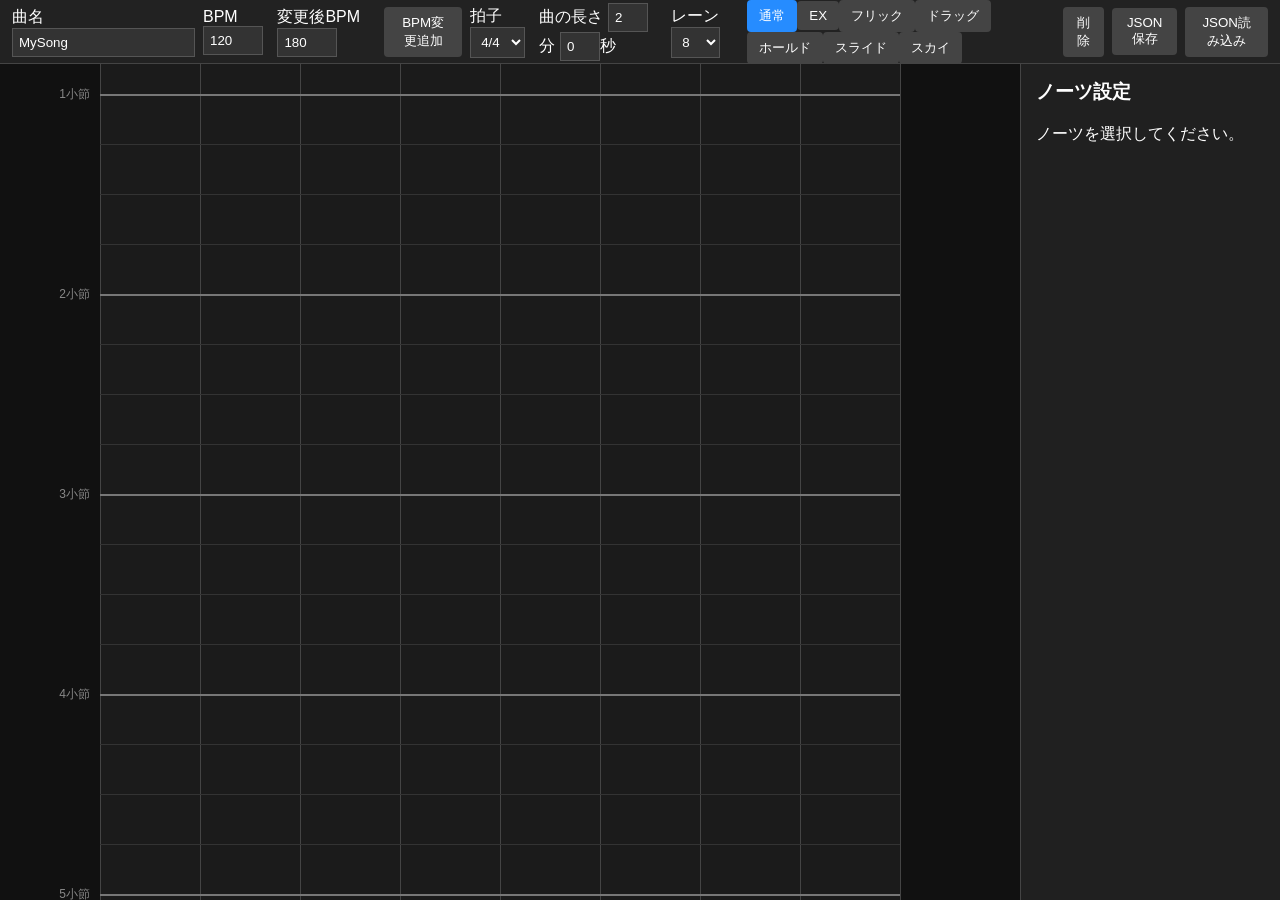
==== commit b3c616f4: "8レーンを初期に" ====
--- a/ChartEditor/譜面作成ツール.html
+++ b/ChartEditor/譜面作成ツール.html
@@ -304,7 +304,7 @@
             <option value="5">5</option>
             <option value="6">6</option>
             <option value="7">7</option>
-            <option value="8">8</option>
+            <option value="8"selected>8</option>
             <option value="9">9</option>
             <option value="10">10</option>
             <option value="11">11</option>
@@ -349,7 +349,7 @@
 ========================================================= */
 
 let pixelsPerSecond = 100;
-let laneCount = 4;
+let laneCount = 8;
 let mode = "tap";
 let selectedNoteIndex = -1;
 let dragStart = null;
@@ -362,7 +362,7 @@
     songName: "MySong",
     bpm: 120,
     timeSignature: 4,
-    laneCount: 4,
+    laneCount: 8,
     duration: 120,
     bpmChanges: [], // ソフラン用（例: [{time: 30, bpm: 180}]）
     notes: []
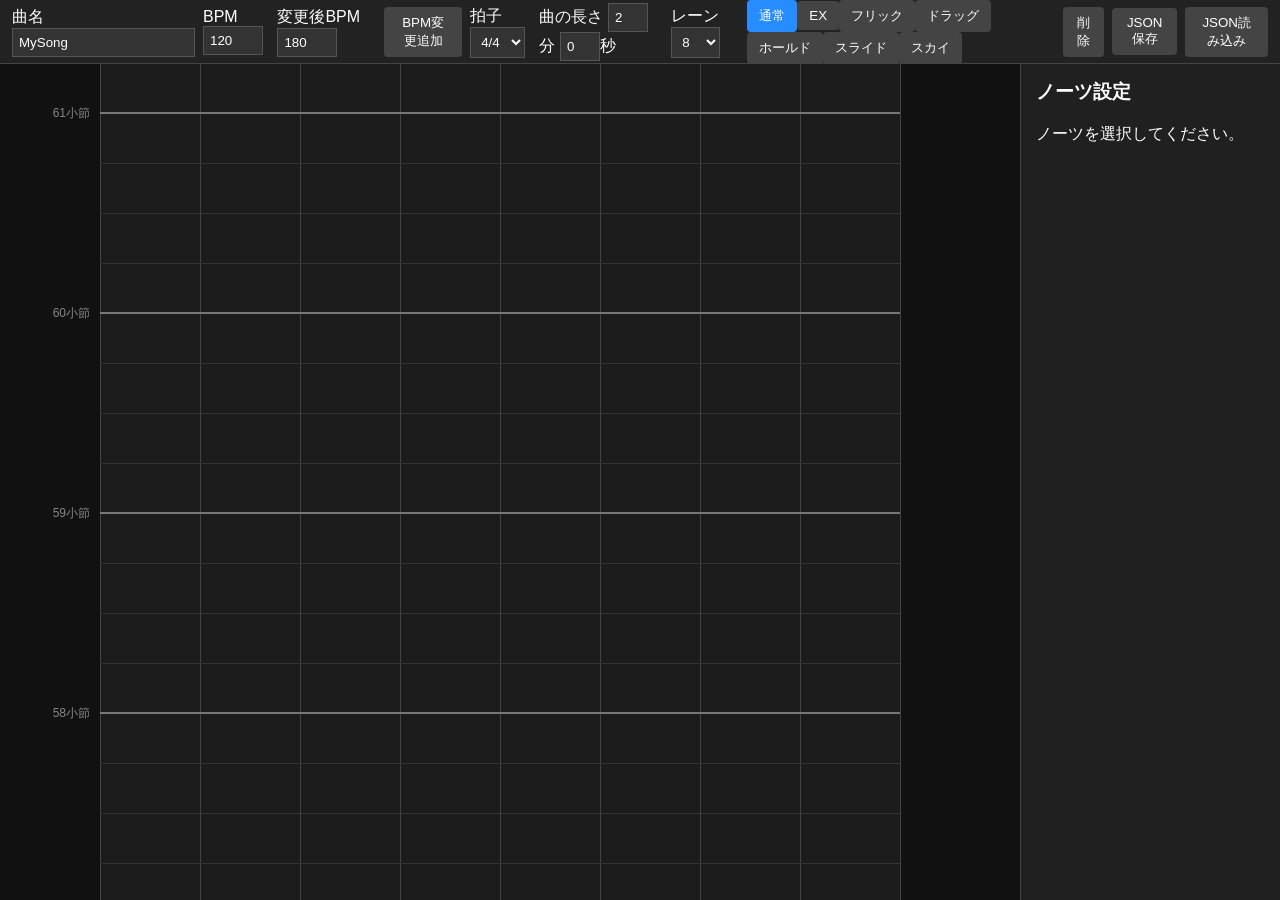
==== commit 22adf8a0: "譜面エディタの調整" ====
--- a/ChartEditor/譜面作成ツール.html
+++ b/ChartEditor/譜面作成ツール.html
@@ -15,6 +15,21 @@
     color: white;
     font-family: Arial, sans-serif;
     overflow: hidden;
+}
+
+#timeline {
+    position: relative;
+    width: 600px;
+    margin-left: 100px;
+    background: #1b1b1b;
+    /* タイムライン全体を上下反転させる */
+    transform: scaleY(-1);
+}
+
+/* 反転させると文字（小節数やBPMラベル）まで上下さかさまになってしまうので、文字だけ元に戻す */
+.timeLabel,
+.bpmChangeLabel {
+    transform: scaleY(-1);
 }
 
 /* =========================
@@ -514,9 +529,11 @@
 
 function getMousePosition(event) {
     const rect = timeline.getBoundingClientRect();
+    // 画面上で上下反転しているため、マウスのY座標も逆向きにする
+    const invertedY = rect.bottom - event.clientY; 
     return {
         x: event.clientX - rect.left,
-        y: event.clientY - rect.top
+        y: invertedY
     };
 }
 
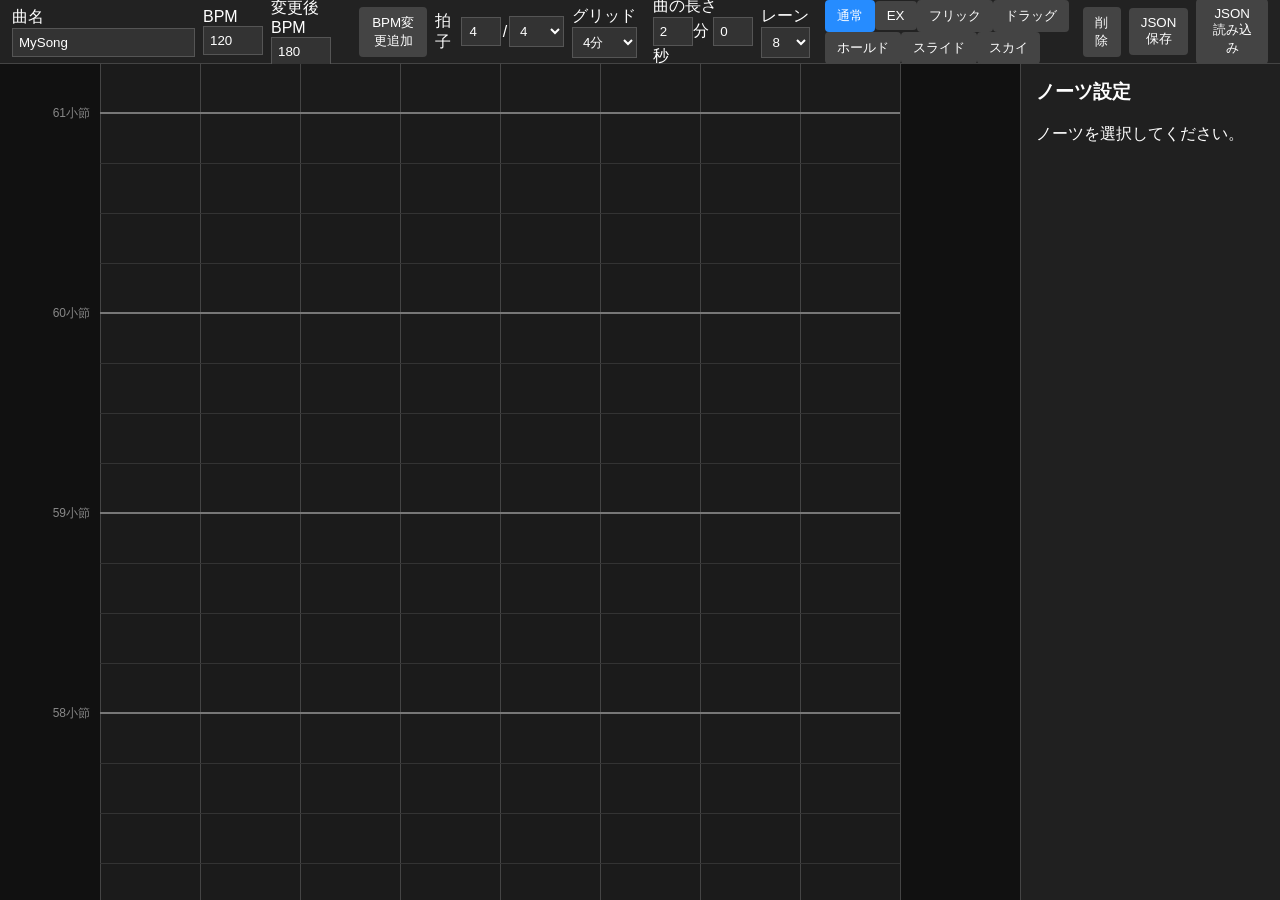
==== commit 72c5652a: "譜面エディタの細かな機能追加と変更、修正・曲のカット修正、曲選択版用意" ====
--- a/ChartEditor/譜面作成ツール.html
+++ b/ChartEditor/譜面作成ツール.html
@@ -15,21 +15,6 @@
     color: white;
     font-family: Arial, sans-serif;
     overflow: hidden;
-}
-
-#timeline {
-    position: relative;
-    width: 600px;
-    margin-left: 100px;
-    background: #1b1b1b;
-    /* タイムライン全体を上下反転させる */
-    transform: scaleY(-1);
-}
-
-/* 反転させると文字（小節数やBPMラベル）まで上下さかさまになってしまうので、文字だけ元に戻す */
-.timeLabel,
-.bpmChangeLabel {
-    transform: scaleY(-1);
 }
 
 /* =========================
@@ -78,6 +63,7 @@
 #editorWrapper {
     height: calc(100vh - 64px);
     overflow: auto;
+    position: relative;
 }
 
 #timeline {
@@ -85,6 +71,17 @@
     width: 600px;
     margin-left: 100px;
     background: #1b1b1b;
+    /* タイムライン全体を上下反転させ、奥から手前に流れるようにする */
+    transform: scaleY(-1);
+}
+
+/* 反転によって逆さになった文字やラベルを元に戻す */
+.timeLabel,
+.bpmChangeLabel,
+.note,
+.slide-line,
+.slide-point {
+    transform: scaleY(-1);
 }
 
 /* 小節線・拍線・レーン線 */
@@ -149,6 +146,14 @@
     color: black;
 }
 
+.gridSubLine {
+    position: absolute;
+    left: 0;
+    height: 1px;
+    background: #222;
+    z-index: 1;
+}
+
 /* =========================
    共通ノーツ
 ========================= */
@@ -163,14 +168,14 @@
 .note-tap {
     height: 24px;
     border-radius: 5px;
-    background: #35a9ff;
+    background: #ff3535;
     border: 2px solid white;
 }
 
 /* EX */
 .note-ex {
-    height: 28px;
-    border-radius: 50%;
+    height: 24px;
+    border-radius: 5px;
     background: #ffd83d;
     border: 3px solid #fff;
     box-shadow: 0 0 10px #ffd83d, 0 0 20px #ffd83d;
@@ -178,25 +183,24 @@
 
 /* HOLD */
 .note-hold {
-    background: #ff4d91;
+    background: #ff9100;
     border: 2px solid white;
     border-radius: 8px;
 }
 
 /* FLICK */
 .note-flick {
-    width: 34px;
-    height: 34px;
-    background: #9d5cff;
+    height: 24px;
+    border-radius: 5px;
+    background: #00e1ff;
     border: 3px solid white;
-    transform: rotate(45deg);
 }
 
 /* DRAG */
 .note-drag {
-    height: 26px;
-    border-radius: 13px;
-    background: #39e68c;
+    height: 12px;
+    border-radius: 5px;
+    background: #ff3535;
     border: 2px solid white;
 }
 
@@ -204,7 +208,7 @@
 .slide-line {
     position: absolute;
     height: 8px;
-    background: #ff9d3d;
+    background: #0084ff;
     border-radius: 8px;
     transform-origin: 0 50%;
     z-index: 5;
@@ -215,18 +219,17 @@
     width: 22px;
     height: 22px;
     border-radius: 50%;
-    border: 2px solid white;
+    border: 2px solid rgb(0, 38, 255);
     z-index: 12;
 }
 
 /* SKY */
 .note-sky {
-    width: 36px;
-    height: 36px;
-    border-radius: 50%;
-    background: #4de8ff;
+    height: 12px;
+    border-radius: 5px;
+    background: #4400ff;
     border: 3px solid white;
-    box-shadow: 0 0 10px #4de8ff, 0 0 30px #4de8ff;
+    box-shadow: 0 0 10px #824dff, 0 0 30px #824dff;
 }
 
 /* =========================
@@ -299,10 +302,26 @@
 
     <label>
         拍子
-        <select id="timeSignature" style="width: 55px;">
-            <option value="4">4/4</option>
-            <option value="3">3/4</option>
-            <option value="2">2/4</option>
+    </label>
+    <div style="display: inline-flex; align-items: center; gap: 2px;">
+        <input id="timeNumerator" type="number" value="4" min="1" max="32" style="width: 40px; text-align: center;">
+        <span>/</span>
+        <select id="timeDenominator" style="width: 55px;">
+            <option value="2">2</option>
+            <option value="4" selected>4</option>
+            <option value="8">8</option>
+            <option value="16">16</option>
+            <option value="32">32</option>
+        </select>
+    </div>
+
+    <label>
+        グリッド
+        <select id="gridDivision" style="width: 65px;">
+            <option value="4" selected>4分</option>
+            <option value="8">8分</option>
+            <option value="16">16分</option>
+            <option value="32">32分</option>
         </select>
     </label>
 
@@ -319,7 +338,7 @@
             <option value="5">5</option>
             <option value="6">6</option>
             <option value="7">7</option>
-            <option value="8"selected>8</option>
+            <option value="8" selected>8</option>
             <option value="9">9</option>
             <option value="10">10</option>
             <option value="11">11</option>
@@ -376,10 +395,11 @@
 let chart = {
     songName: "MySong",
     bpm: 120,
-    timeSignature: 4,
+    timeNumerator: 4,
+    timeDenominator: 4,
     laneCount: 8,
     duration: 120,
-    bpmChanges: [], // ソフラン用（例: [{time: 30, bpm: 180}]）
+    bpmChanges: [],
     notes: []
 };
 
@@ -394,7 +414,7 @@
     drag: { name: "ドラッグ", color: "#39e68c", placement: "single" },
     hold: { name: "ホールド", color: "#ff4d91", placement: "range" },
     slide: { name: "スライド", color: "#ff9d3d", placement: "slide" },
-    sky: { name: "スカイ", color: "#4de8ff", placement: "sky", defaults: { x: 0, y: 2, z: 5 } }
+    sky: { name: "スカイ", color: "#4de8ff", placement: "single", defaults: { x: 0, y: 0, z: 0 } }
 };
 
 /* =========================================================
@@ -433,11 +453,17 @@
 }
 
 /* =========================================================
-   時間変換（ソフラン対応）
+   時間変換（ソフラン対応）拍子・小節の計算
 ========================================================= */
 
 function getTimeSignature() {
-    return Number(document.getElementById("timeSignature").value) || 4;
+    const num = Number(document.getElementById("timeNumerator").value) || 4;
+    const den = Number(document.getElementById("timeDenominator").value) || 4;
+    return num * (4 / den);
+}
+
+function getBeatPerMeasure() {
+    return getTimeSignature();
 }
 
 function getBpmChanges() {
@@ -491,10 +517,7 @@
         let bpm = changes[i].bpm;
         let nextStart = (i < changes.length - 1) ? changes[i + 1].time : Infinity;
         
-        // この区間での1秒あたりのピクセル数
         let speed = pps * (bpm / baseBpm);
-        
-        // 区間の終了Y座標を計算
         let startTimeY = currentY;
         let maxSpan = nextStart === Infinity ? Infinity : (nextStart - start);
         let maxSegmentY = startTimeY + maxSpan * speed;
@@ -511,6 +534,27 @@
 }
 
 /* =========================================================
+   グリッドスナップ関数
+========================================================= */
+
+function snapTimeToGrid(time) {
+    const changes = getBpmChanges();
+    let currentBpm = 120;
+    for (let i = 0; i < changes.length; i++) {
+        if (time >= changes[i].time) {
+            currentBpm = changes[i].bpm;
+        }
+    }
+
+    const secPerBeat = 60 / currentBpm;
+    const division = Number(document.getElementById("gridDivision").value) || 16;
+    const gridInterval = secPerBeat * (4 / division);
+
+    const snappedTime = Math.round(time / gridInterval) * gridInterval;
+    return Math.max(0, snappedTime);
+}
+
+/* =========================================================
    レーン取得
 ========================================================= */
 
@@ -529,8 +573,8 @@
 
 function getMousePosition(event) {
     const rect = timeline.getBoundingClientRect();
-    // 画面上で上下反転しているため、マウスのY座標も逆向きにする
-    const invertedY = rect.bottom - event.clientY; 
+    // scaleY(-1) がかかっているため、Y座標を反転させる
+    const invertedY = rect.height - (event.clientY - rect.top);
     return {
         x: event.clientX - rect.left,
         y: invertedY
@@ -551,14 +595,13 @@
     const config = NOTE_TYPES[mode];
     if (!config) return;
 
+    const snappedTime = snapTimeToGrid(yToTime(pos.y));
+
     if (config.placement === "single") {
-        addSingleNote(mode, lane, yToTime(pos.y));
+        addSingleNote(mode, lane, snappedTime);
     }
     if (config.placement === "range" || config.placement === "slide") {
-        dragStart = { lane: lane, time: yToTime(pos.y) };
-    }
-    if (config.placement === "sky") {
-        addSkyNote(yToTime(pos.y));
+        dragStart = { lane: lane, time: snappedTime };
     }
 });
 
@@ -567,7 +610,7 @@
 
     const pos = getMousePosition(event);
     const endLane = getLane(pos.x);
-    const endTime = yToTime(pos.y);
+    const endTime = snapTimeToGrid(yToTime(pos.y));
 
     if (mode === "hold" && endTime > dragStart.time) {
         addHoldNote(dragStart.lane, dragStart.time, endTime);
@@ -600,35 +643,23 @@
     renderChart();
 }
 
-function addSkyNote(time) {
-    const config = NOTE_TYPES.sky;
-    chart.notes.push({ type: "sky", time: time, x: config.defaults.x, y: config.defaults.y, z: config.defaults.z });
-    renderChart();
-}
-
 /* =========================================================
    BPM変更（ソフラン）追加
 ========================================================= */
 
 function addBpmChangeAtCurrent() {
-    // 現在スクロールしているエディタの中央あたり、または最後にクリック/選択した時間などを基準にするか、
-    // または「現在表示されているエディタの上部からの位置」を基準にします。
-    // 今回は手軽に「エディタのラッパーのスクロール位置（画面の一番上に見えている時間）」を基準にしてみましょう！
-    
     const wrapper = document.getElementById("editorWrapper");
-    // 画面の視覚的な上部（スクロール位置）に対応する時間を取得
-    const targetY = wrapper.scrollTop + 40; // 少し余裕を持たせる
-    const time = Math.round(yToTime(targetY) * 100) / 100; // 小数点第2位まで
+    // 上下反転しているため、スクロール位置に応じた目標Y座標を計算
+    const targetY = timeline.offsetHeight - wrapper.scrollTop - wrapper.clientHeight + 40;
+    const time = Math.round(yToTime(Math.max(0, targetY)) * 100) / 100;
 
     const newBpm = Number(document.getElementById("newBpmInput").value) || 180;
 
-    // すでに同じ時間にBPM変更がある場合は上書き、なければ追加
     const existing = chart.bpmChanges.find(b => Math.abs(b.time - time) < 0.05);
     if (existing) {
         existing.bpm = newBpm;
     } else {
         chart.bpmChanges.push({ time: time, bpm: newBpm });
-        // 時間順にソート
         chart.bpmChanges.sort((a, b) => a.time - b.time);
     }
 
@@ -640,7 +671,7 @@
 ========================================================= */
 
 function renderChart() {
-    timeline.querySelectorAll(".note, .slide-line, .slide-point, .measureLine, .beatLine, .laneLine, .timeLabel, .bpmChangeLine, .bpmChangeLabel").forEach(el => el.remove());
+    timeline.querySelectorAll(".note, .slide-line, .slide-point, .measureLine, .beatLine, .laneLine, .timeLabel, .bpmChangeLine, .bpmChangeLabel, .gridSubLine").forEach(el => el.remove());
 
     const laneWidth = getLaneWidth();
     const timelineWidth = laneWidth * laneCount;
@@ -653,7 +684,6 @@
 
     timeline.style.height = timeToY(maxTime) + 50 + "px";
 
-    /* レーン毎の縦線を描画 */
     for (let i = 0; i <= laneCount; i++) {
         const laneLine = document.createElement("div");
         laneLine.className = "laneLine";
@@ -661,10 +691,10 @@
         timeline.appendChild(laneLine);
     }
 
-    /* 小節線・拍線の描画（ソフラン・拍子対応） */
-    const timeSignature = getTimeSignature();
     const changes = getBpmChanges();
     if (changes[0].time > 0) changes.unshift({ time: 0, bpm: changes[0].bpm });
+
+    const division = Number(document.getElementById("gridDivision").value) || 16;
 
     for (let i = 0; i < changes.length; i++) {
         let segStart = changes[i].time;
@@ -672,15 +702,26 @@
         let segEnd = (i < changes.length - 1) ? changes[i + 1].time : maxTime;
 
         let secPerBeat = 60 / segBpm;
-        let secPerMeasure = secPerBeat * timeSignature;
+        let secPerMeasure = secPerBeat * getBeatPerMeasure();
+        let gridInterval = secPerBeat * (4 / division);
 
         let t = segStart;
         while (t <= segEnd && t <= maxTime) {
             const y = timeToY(t);
+            
             const isMeasureStart = Math.abs((t % secPerMeasure)) < 0.01 || Math.abs(t - segStart) < 0.001;
+            const isBeatStart = Math.abs((t % secPerBeat)) < 0.01;
 
             const line = document.createElement("div");
-            line.className = isMeasureStart ? "measureLine" : "beatLine";
+            
+            if (isMeasureStart) {
+                line.className = "measureLine";
+            } else if (isBeatStart) {
+                line.className = "beatLine";
+            } else {
+                line.className = "gridSubLine";
+            }
+
             line.style.top = y + "px";
             line.style.width = timelineWidth + "px";
             timeline.appendChild(line);
@@ -693,11 +734,11 @@
                 label.textContent = `${measureNum}小節`;
                 timeline.appendChild(label);
             }
-            t += secPerBeat;
+            
+            t += gridInterval;
         }
     }
 
-    /* BPM変更ポイントの可視化ラインを描画 */
     if (chart.bpmChanges && chart.bpmChanges.length > 0) {
         chart.bpmChanges.forEach((change) => {
             const y = timeToY(change.time);
@@ -713,7 +754,6 @@
             bpmLabel.style.top = (y - 8) + "px";
             bpmLabel.textContent = `▶ BPM ${change.bpm} (${change.time.toFixed(1)}秒)`;
             
-            // クリックで削除できるようにする（timeを基準に特定して削除）
             bpmLabel.onclick = () => {
                 if (confirm(`秒数 ${change.time.toFixed(1)} のBPM変更を削除しますか？`)) {
                     chart.bpmChanges = chart.bpmChanges.filter(b => b.time !== change.time);
@@ -724,7 +764,6 @@
         });
     }
 
-    /* ノーツ描画 */
     chart.notes.forEach((note, index) => {
         renderNote(note, index, laneWidth);
     });
@@ -755,7 +794,7 @@
             createSlideVisual(note, index, laneWidth);
             break;
         case "sky":
-            createSkyVisual(note, index);
+            createSkyVisual(note, index, laneWidth);
             break;
     }
 }
@@ -808,14 +847,15 @@
     const dx = endX - startX;
     const dy = endY - startY;
     const length = Math.sqrt(dx * dx + dy * dy);
-    const angle = Math.atan2(dy, dx) * 180 / Math.PI;
+    // 反転環境に合わせて角度の計算も調整
+    const angle = -Math.atan2(dy, dx) * 180 / Math.PI;
 
     const line = document.createElement("div");
     line.className = "slide-line";
     line.style.left = startX + "px";
     line.style.top = startY + "px";
     line.style.width = length + "px";
-    line.style.transform = `rotate(${angle}deg)`;
+    line.style.transform = `scaleY(-1) rotate(${angle}deg)`;
 
     line.onclick = event => {
         event.stopPropagation();
@@ -839,13 +879,12 @@
     timeline.appendChild(point);
 }
 
-function createSkyVisual(note, index) {
+function createSkyVisual(note, index, laneWidth) {
     const element = document.createElement("div");
     element.className = "note note-sky";
-    const x = 300 + note.x * 100;
-    element.style.left = x + "px";
+    element.style.left = (note.lane * laneWidth + 10) + "px";
     element.style.top = timeToY(note.time) + "px";
-    element.title = `SKY\nX:${note.x}\nY:${note.y}\nZ:${note.z}`;
+    element.style.width = (laneWidth - 20) + "px";
 
     element.onclick = event => {
         event.stopPropagation();
@@ -906,9 +945,11 @@
 };
 
 document.getElementById("bpm").onchange = renderChart;
-document.getElementById("timeSignature").onchange = renderChart;
+document.getElementById("timeNumerator").onchange = renderChart;
+document.getElementById("timeDenominator").onchange = renderChart;
 document.getElementById("songMinutes").onchange = renderChart;
 document.getElementById("songSeconds").onchange = renderChart;
+document.getElementById("gridDivision").onchange = renderChart;
 
 /* =========================================================
    JSON保存・読み込み
@@ -917,7 +958,8 @@
 function saveJSON() {
     chart.songName = document.getElementById("songName").value;
     chart.bpm = Number(document.getElementById("bpm").value);
-    chart.timeSignature = getTimeSignature();
+    chart.timeNumerator = Number(document.getElementById("timeNumerator").value) || 4;
+    chart.timeDenominator = Number(document.getElementById("timeDenominator").value) || 4;
     chart.laneCount = laneCount;
 
     const minutes = Number(document.getElementById("songMinutes").value) || 0;
@@ -952,7 +994,8 @@
 
         document.getElementById("songName").value = chart.songName || "MySong";
         document.getElementById("bpm").value = chart.bpm || 120;
-        document.getElementById("timeSignature").value = chart.timeSignature || 4;
+        document.getElementById("timeNumerator").value = chart.timeNumerator || 4;
+        document.getElementById("timeDenominator").value = chart.timeDenominator || 4;
 
         const totalSec = chart.duration || 120;
         document.getElementById("songMinutes").value = Math.floor(totalSec / 60);
